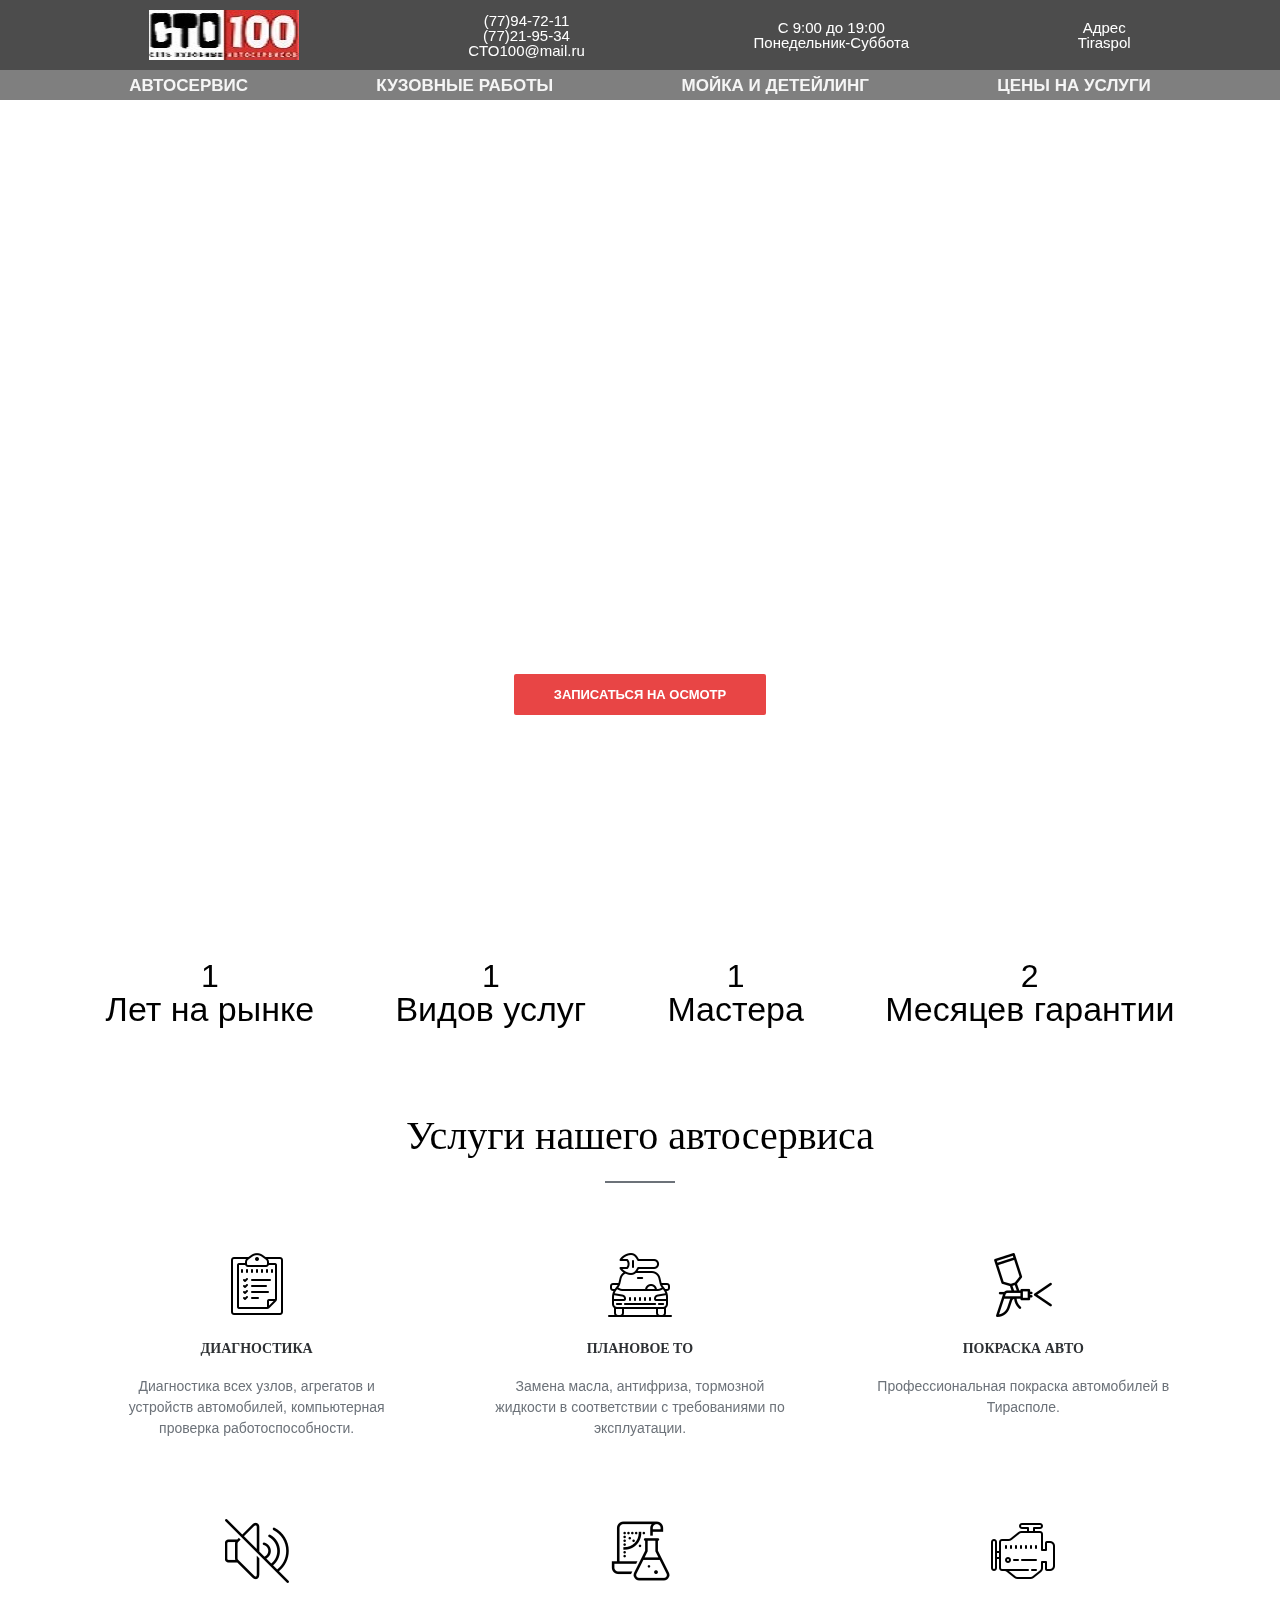
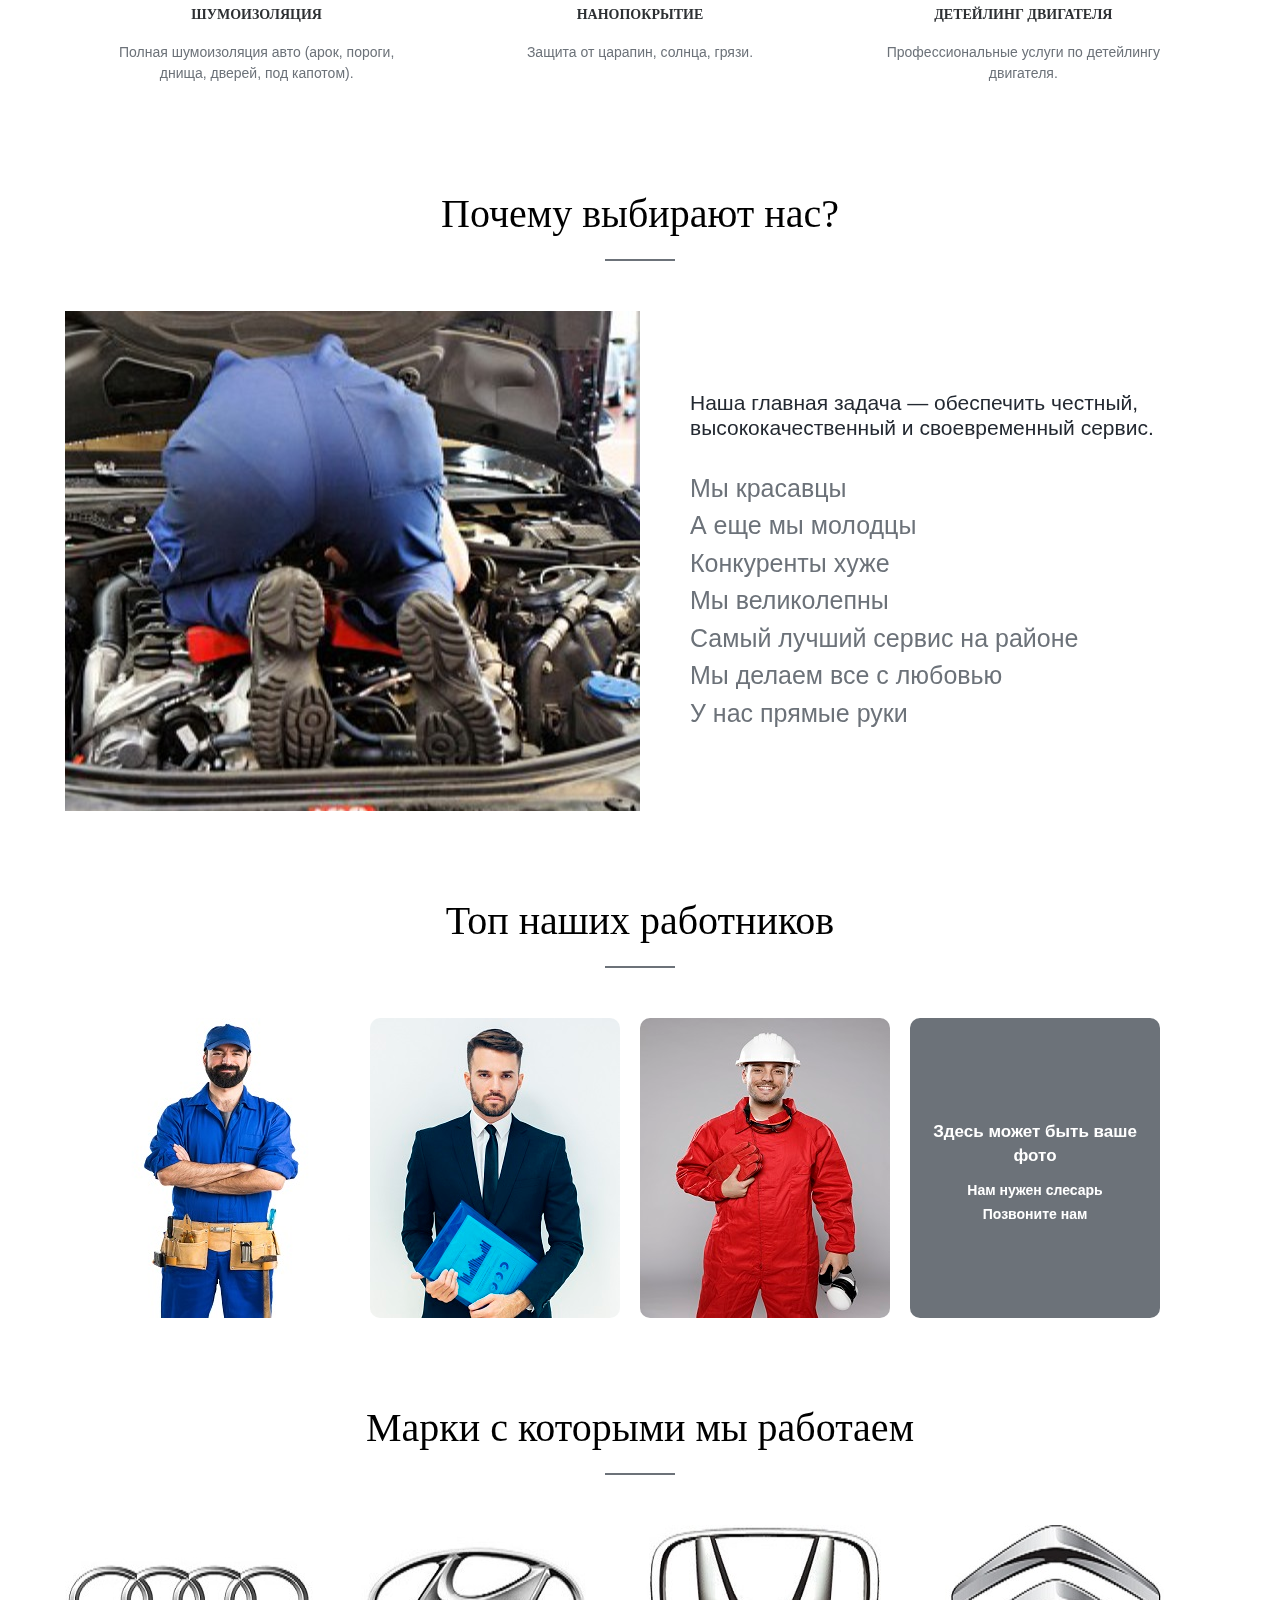
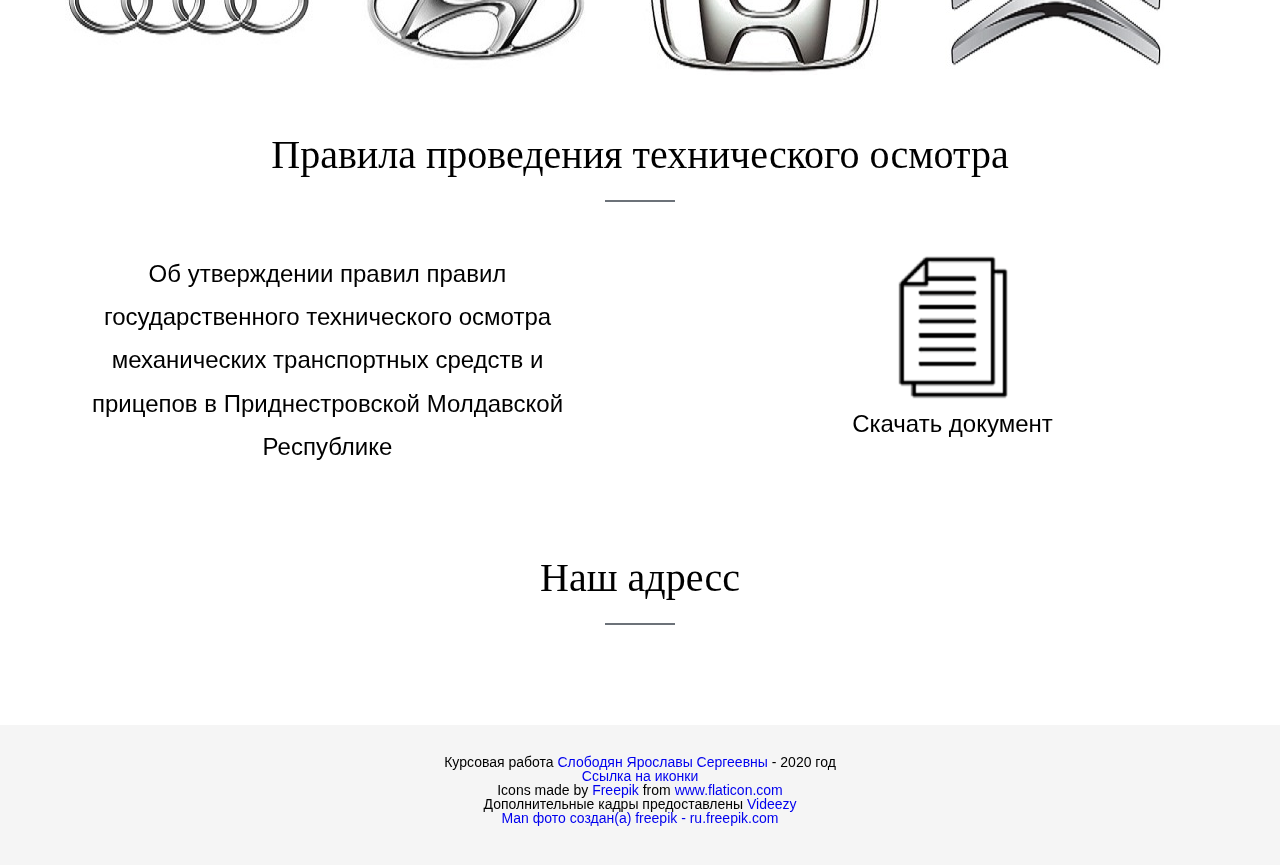
==== index.html @ c6f8d111 "мобильное меню" ====
<!DOCTYPE html>
  <html lang="ru">
  <head>
    <meta charset="UTF-8">
    <title>Станция технического обслуживания</title>
    <meta name="description" content="Станция технического обслуживания в Тирасполе по адресу --- , время работы ---"/>
    <!-- Тот текст что пользователь видет в поисковике -->
    <meta name="google" content="notranslate" />
   <meta name="Keywords" content="Станция технического обслуживания,СТО,автомастерская,100 сто,сто 100,сто тирасполь"/>
   <meta name="viewport" content="width=device-width, initial-scale=1.0">
   <!-- Это дает браузеру инструкции о том, как управлять размерами и масштабированием страницы.
      width=device-widthЧасть задает ширину страницы , чтобы следить за экраном на ширину устройства (который будет варьироваться в зависимости от устройства).
      initial-scale=1.0Часть устанавливает начальный уровень масштабирования при первой загрузке страницы в браузере. -->
      <meta name="author" content="Слободян Ярослава Сергеевна">
      <link rel="stylesheet"  href="slick/slick.css"/>
       <!-- Add the new slick-theme.css if you want the default styling -->
      <link rel="stylesheet" href="slick/slick-theme.css"/>
    
      <link rel="stylesheet" href="css/style.css">
  </head>
  <body>
    <div class="wrapper">
      <div class="content">
      <header class="header" id="header">
        <div class="container">
          <div class="header__row">
            <div class="logo">
              <img src="css/logo/logo.jpg" alt="">
            </div>
            <div class="number">
              <div class="number__item">
              <a href="tel:+373077947211">(77)94-72-11</a></div>
              <div class="number__item">
            <a href="tel:+373077947211">(77)21-95-34</a> </div>
            <div class="number__item">
              <a href="mailto:yaroslavas2001@list.ru">CTO100@mail.ru</a></div>
          </div>
            <div class="schedule"><p>С 9:00 до 19:00</p><p>Понедельник-Суббота</p></div>
            <div class="address"><p>Адрес</p> <p>Tiraspol </p></div>
            
          </div>
        </div>
      </header>
  
      <nav class="nav" id="nav">
       <div class="container">
         
      <div class="nav__item">
    <a href="car_service.html" class="nav__link">Автосервис</a>
    <a href="kuzov_work.html" class="nav__link">Кузовные работы</a>
    <a href="washing_and_deteyling.html" class="nav__link">Мойка и детейлинг</a>
    <a href="prices.html" class="nav__link">Цены на услуги</a>

     </div>
     
     <div class="menu-mobile">
<div class="nav__mobile">
  <div class="menu__block">
    <div class="menu__nav ">
      <a  class="menu__nav__link"  href="car_service.html" >Автосервис</a>
    <a  class="menu__nav__link"  href="kuzov_work.html" >Кузовные работы</a>
    <a  class="menu__nav__link"  href="washing_and_deteyling.html" >Мойка и детейлинг</a>
    <a class="menu__nav__link"   href="prices.html" >Цены на услуги</a>
    </div>

     <div class="menu-btn"> <span></span></div>
  </div>
</div>
</div>
     </div>
    
      </nav>
  
      <div class="intro" id="intro">
    <div class="container">
      <div class="intro__inner">
  <h1 class="intro__title">Мы бережем ваше время и здоровье</h1>
  <h2 class="intro__subtitle">Качественный сервис, еще много чнго хорошего, замечательные мы, недалеок от вас. Быстрый ремонт что-то еще и так далее....
  </h2>
  <a href="record.html" class="btn btn--red">Записаться на осмотр</a>
      </div>
    </div>
      </div>
  
     <div class="counter" id="counts">
       <div class="container">
         <div class="counter__row">
  
           <div class="counter__item">
             <div class="counter__number">17</div>
             <div class="counter__text">Лет на рынке</div>
           </div>
           <div class="counter__item">
             <div class="counter__number" >9</div>
             <div class="counter__text">Видов услуг</div>
           </div>
           <div class="counter__item">
            <div class="counter__number" >23</div>
            <div class="counter__text">Мастера</div>
          </div>
          <div class="counter__item">
            <div class="counter__number" >36</div>
            <div class="counter__text">Месяцев гарантии</div>
          </div>
         </div>
       </div>
     </div>

     <div class="name">
      <div class="container">
        <div class="name__row">
        <div class="name__title">Услуги нашего автосервиса</div>
        <div class="name__decoration"></div>
      </div>
      </div>
    </div>

      <div class="services">
    <div class="container">
    <div class="services__row">
      
      <div class="services__item">
        <a href="diagnostics.html">
        <img src="css/icon/1.png" alt="" class="services__icon">
        <h4 class="services__title">ДИАГНОСТИКА</h4>
        <div class="services__text">Диагностика всех узлов, агрегатов и устройств автомобилей, компьютерная проверка работоспособности.</div></a>
      </div>
      <div class="services__item"> <a href="smooth_TO.html">
        <img src="css/icon/2.png" alt="" class="services__icon">
        <h4 class="services__title">ПЛАНОВОЕ ТО</h4>
        <div class="services__text">Замена масла, антифриза, тормозной жидкости в соответствии с требованиями по эксплуатации.</div></a>
      </div>
      <div class="services__item"> <a href="car_painting.html">
        <img src="css/icon/3.png" alt="" class="services__icon">
        <h4 class="services__title">ПОКРАСКА АВТО</h4>
        <div class="services__text">Профессиональная покраска автомобилей в Тирасполе.</div></a>
      </div>
      <div class="services__item"> <a href="sound_insulation.html">
        <img src="css/icon/4.png" alt="" class="services__icon">
        <h4 class="services__title">Шумоизоляция</h4>
        <div class="services__text">Полная шумоизоляция авто (арок, пороги, днища, дверей, под капотом).</div></a>
      </div>
      <div class="services__item"> <a href="nanocoating.html">
        <img src="css/icon/5.png" alt="" class="services__icon">
        <h4 class="services__title">НАНОПОКРЫТИЕ</h4>
        <div class="services__text">Защита от царапин, солнца, грязи.</div></a>
      </div>
      <div class="services__item"> <a href="engine_deteyling.html">
        <img src="css/icon/6.png" alt="" class="services__icon">
        <h4 class="services__title">ДЕТЕЙЛИНГ ДВИГАТЕЛЯ</h4>
        <div class="services__text">Профессиональные услуги по детейлингу двигателя.</div></a>
      </div>
  </div>
    </div>
      </div>

      <div class="name">
        <div class="container">
          <div class="name__row">
          <div class="name__title">Почему выбирают нас?</div>
          <div class="name__decoration"></div>
        </div>
        </div>
      </div>

      <div class="why">
        <div class="container">
          <div class="why__row">
            <div class="why__photo">
                 <img src="css/img.jpg" alt="" class="why__img">
            </div>
            <div class="why__content">
              <!-- <div class="why__title">ПОЧЕМУ ВЫБИРАЮТ НАС?</div> -->
              <div class="why__subtitle">Наша главная задача — обеспечить честный, высококачественный и своевременный сервис.</div>
              <div class="why__text">Мы красавцы</div>
              <div class="why__text">А еще мы молодцы</div>
              <div class="why__text">Конкуренты хуже</div>
              <div class="why__text">Мы великолепны</div>
              <div class="why__text">Самый лучший сервис на районе</div>
              <div class="why__text">Мы делаем все с любовью</div>
              <div class="why__text">У нас прямые руки</div>
            </div>
          </div>
        </div>
      </div>
     
      <div class="name">
        <div class="container">
          <div class="name__row">
          <div class="name__title">Топ наших работников</div>
          <div class="name__decoration"></div>
        </div>
        </div>
      </div>

     <div class="masters">
       <div class="container">
         <div class="masters__row">
  
           <div class="masters__item">
             <div class="masters__front">
               <img src="css/team/1.jpg" alt="">
             </div>
              <div class="masters__back">
                <div class="masters__title">Автомеханик</div>
                <div class="masters__subtitle">Евгений Александрович Смирнов</div>
                <div class="masters__text">Образование:высшее (МАДИ)</div>
                <div class="masters__text">Стаж: 5 лет</div>
                <div class="masters__text">Сертификаты:Mercedes-Benz, General Motors</div>
              </div>
           </div>
           <div class="masters__item">
            <div class="masters__front">
              <img src="css/team/3.jpg" alt="">
            </div>
             <div class="masters__back">
              <div class="masters__title">Директор</div>
              <div class="masters__subtitle">Игорь Андреевич Гулин</div>
              <div class="masters__text">Образование:высшее(ПГУ)</div>
              <div class="masters__text">Стаж: 9 лет</div>
              <div class="masters__text">Сертификаты:VAG</div>
             </div>
          </div>
          <div class="masters__item">
            <div class="masters__front">
              <img src="css/team/2.jpg" alt="">
            </div>
             <div class="masters__back">
              <div class="masters__title">Автомастер</div>
              <div class="masters__subtitle">Иван Сергеевич Алыф</div>
              <div class="masters__text">Образование:высшее (МГУ)</div>
              <div class="masters__text">Стаж: 6 лет</div>
              <div class="masters__text">Сертификаты:Volvo, General Motors</div>
             </div>
          </div>
          <div class="masters__item">
            <div class="masters__front end">
            <h3>Здесь может быть ваше фото</h3>
            <p>Нам нужен слесарь</p>
            <p>Позвоните нам</p>
            </div>
             <div class="masters__back">
              <div class="masters__title">Слесарь</div>
              <div class="masters__subtitle">Фамилия Имя Отчество</div>
              <div class="masters__text">Образование</div>
              <div class="masters__text">Стаж</div>
              <div class="masters__text">Дополнительное образование</div>
             </div>
          </div>

         </div>
       </div>
     </div>
     <div class="name">
      <div class="container">
        <div class="name__row">
        <div class="name__title">Марки с которыми мы работаем</div>
        <div class="name__decoration"></div>
      </div>
      </div>
    </div>

   <div class="slider">
     <div class="container">
       <div class="slider__row ">
         <div class="slider__item"><img src="css/slider/audi.jpg" alt=""></div>
         <div class="slider__item"><img src="css/slider/hyndai.jpg" alt=""></div>
         <div class="slider__item"><img src="css/slider/honda.jpg" alt=""></div>
         <div class="slider__item"><img src="css/slider/sitroen.jpg" alt=""></div>

         <div class="slider__item"><img src="css/slider/reno.jpg" alt=""></div>
         <div class="slider__item"><img src="css/slider/seat.jpg" alt=""></div>
         <div class="slider__item"><img src="css/slider/toyota.jpg" alt=""></div>
         <div class="slider__item"><img src="css/slider/infiniti.jpg" alt=""></div>

         <div class="slider__item"><img src="css/slider/bmv.jpg" alt=""></div>
         <div class="slider__item"><img src="css/slider/skoda.jpg" alt=""></div>
         <div class="slider__item"><img src="css/slider/porshe.jpg" alt=""></div>
         <div class="slider__item"><img src="css/slider/mercedes-benz.jpg" alt=""></div>
       </div>
       <div class="slider__row__mobile">
        <div class="slider__item"><img src="css/slider/audi.jpg" alt=""></div>
        <div class="slider__item"><img src="css/slider/hyndai.jpg" alt=""></div>
        <div class="slider__item"><img src="css/slider/honda.jpg" alt=""></div>
        <div class="slider__item"><img src="css/slider/sitroen.jpg" alt=""></div>

        <div class="slider__item"><img src="css/slider/reno.jpg" alt=""></div>
        <div class="slider__item"><img src="css/slider/seat.jpg" alt=""></div>
        <div class="slider__item"><img src="css/slider/toyota.jpg" alt=""></div>
        <div class="slider__item"><img src="css/slider/infiniti.jpg" alt=""></div>

        <div class="slider__item"><img src="css/slider/bmv.jpg" alt=""></div>
        <div class="slider__item"><img src="css/slider/skoda.jpg" alt=""></div>
        <div class="slider__item"><img src="css/slider/porshe.jpg" alt=""></div>
        <div class="slider__item"><img src="css/slider/mercedes-benz.jpg" alt=""></div>
      </div>
     </div>
   </div>
   



   <div class="name">
    <div class="container">
      <div class="name__row">
      <div class="name__title">Правила проведения технического осмотра</div>
      <div class="name__decoration"></div>
    </div>
    </div>
  </div>
  <div class="rule">
    <div class="container">
      <div class="rule__row">
        <div class="rule__link">
          <div class="rule__text"> Об утверждении правил правил государственного технического осмотра
          механических транспортных средств и прицепов в Приднестровской Молдавской Республике
      </div>
        </div>
        <div class="rule__link">
      <a download href="css/Download.aspx">   <div class="rule__icon">
            <img src="css/documents.png" alt="">
          </div>
          <div class="rule__text">Скачать документ</div>
           </a> 
        </div>
      </div>
    </div>
  </div>

     <div class="name">
      <div class="container">
        <div class="name__row">
        <div class="name__title">Наш адресс</div>
        <div class="name__decoration"></div>
      </div>
      </div>
    </div>
     <div class="map">
     <script type="text/javascript" charset="utf-8" async src="https://api-maps.yandex.ru/services/constructor/1.0/js/?um=constructor%3A0ef1a0bb3f86716ac2974ecdad27bbf7ec1fe39f6fc26ff50245f9412c1914ee&amp;width=100%25&amp;height=400&amp;lang=ru_RU&amp;scroll=false"></script>
     </div>

     </div> <!-- content -->
     
      <footer class="footer">
        <div class="container">
        <div class="author">
          <div> <p>Курсовая работа <a href="https://vk.com/anata_no_sukamu"> Слободян Ярославы Сергеевны</a> - 2020 год</p></div>
          <div><a href="https://icons8.ru/icons"> <p>Ссылка на иконки</p></a></div>
          <div>Icons made by <a href="https://www.flaticon.com/authors/freepik" title="Freepik">Freepik</a> from <a href="https://www.flaticon.com/" title="Flaticon">www.flaticon.com</a></div>
          <div> Дополнительные кадры предоставлены <a href="http://www.videezy.com"> Videezy </a></div> 
          <div class=""><a href="https://ru.freepik.com/free-photos-vectors/man">Man фото создан(а) freepik - ru.freepik.com</a></div>
      </div></div>
    </footer>
  
    </div> 
    <script src="https://code.jquery.com/jquery-3.5.1.min.js"></script>
  <script src="/js/jquery.backgroundvideo.min.js"></script>
  <script>
    
       $(document).ready(function() {
      var videobackground = new $.backgroundVideo($('body'), {
        "align": "centerXY",
        "width": 1280,
        "height": 720,
        "path": "video/",
        "filename": "video",
        "types": ["mp4","ogg","webm"],
        "preload": true,
        "autoplay": true,
        "loop": true
      });
    });
  </script>
 
<script src="slick/slick.min.js"></script>
   <script src="/js/script.js"></script><!-- -->
    
  </body>
  </html>
---- css/style.css ----
/*Обнуление*/
*{padding:0;margin:0;border:0;}
*,*:before,*:after{-moz-box-sizing:border-box;-webkit-box-sizing:border-box;box-sizing:border-box;}
:focus,:active{outline:none;}
a:focus,a:active{outline:none;}
nav,footer,header,aside{display:block;}
html,body{height:100%;width:100%;font-size:100%;line-height:1;font-size:14px;-ms-text-size-adjust:100%;-moz-text-size-adjust:100%;-webkit-text-size-adjust:100%;}
input,button,textarea{font-family:inherit;}
input::-ms-clear{display:none;}
button{cursor:pointer;}
button::-moz-focus-inner{padding:0;border:0;}
a,a:visited{text-decoration:none;}
a:hover{text-decoration:none;}
ul li{list-style:none;}
img{vertical-align:top;}
h1,h2,h3,h4,h5,h6{font-size:inherit;font-weight:inherit;}
/*--------------------*/

body{
  font-family:  'Arial' , sans-serif;
  font-size: 14px;
  /* font-family: sans-serif; - шрифт без засечек*/
}
.wrapper{
min-height: 100%;
overflow: hidden;
display: flex;
flex-direction: column;
}
.container{
  max-width: 1180px;
  margin: 0 auto;
  padding: 0 15px;
}
.content{
  flex: 1 1 auto;
}
/* =================================  Информация  о  автомастерской =========== */
.header{
  background-color: rgba(0, 0, 0, 0.7);
  color: #fff;
  font-size: 15px;
  font-weight: 500;
  font-family: 'Arial' , sans-serif ;
  
}
.header__row{
  display: flex;
  align-items:center;
  justify-content:space-around;
  
  padding: 10px 0;

}
.logo,
.number,
.schedule,
.address{
text-align: center;
}

.number{
  display: flex;
  flex-direction: column;
}
.number__item a{
  color: rgb(255, 255, 255);
}
.nav{
  background-color: rgba(0, 0, 0, .5);
}
.nav__item{
  display: flex;
  justify-content: space-around;
  align-items: center;
  height: 30px;
  width: 100%;
}
.nav__link{
color: #f5f5f5;
text-transform: uppercase;
font-size: 17px;
font-weight: 800;
}
.nav.fixed{
  height: auto;
  position: fixed;
  background-color: rgba(0, 0, 0, .7);
  margin: -70px 0;
  padding: 10px 0;
  width: 100%;
  z-index: 2;
}
.nav.fixed .nav__item{
  display: flex;
}
/* =============== интро с видео на фоне */
.intro{
  display: flex;
  flex-direction: column;
  justify-content: center;
  height: 810px;
  padding-top: 80px;
  
}
.intro__inner{
  max-width: 970px;
  width: 100%;
  margin: 0 auto;
  text-align: center;
}
.intro__title{
  font-family:'Times New Roman',  sans-serif;
 line-height: 1.1;
  font-size: 65px;
  color: #fff;
  font-weight: 900;
  margin: 0 0 30px;
  text-transform: uppercase;
}
.intro__subtitle{
  margin-bottom: 60px;
  font-size: 22px;
  color: #fff;
  line-height: 1.5;
  font-weight: 400;
  font-family: 'Arial' , sans-serif ;
}
.btn{
  display: inline-block;
  vertical-align: top;
  font-size: 13px;
  color: #fff;
  font-weight: 600;
  text-transform: uppercase;
  text-decoration: none;
  padding: 14px 40px;
  border-radius: 2px;
  font-family: 'Arial' , sans-serif ;
  border: 0;
  cursor: pointer;
  transition: background .1s;
  text-align: center;
}
.btn--red{
  background-color: #e84545;
}
.btn--red:hover{
  background-color:#dd3434;
}
.services{
  background-color: #fff;
}
.services__row{
  display: flex;
  flex-wrap: wrap;
  padding: 30px 0;
}
.services__item{
  width: 33.333333%;
  text-align:center;
  padding: 0 40px;
  margin: 40px 0;
}
.services__icon{
  margin-bottom: 25px;
}
.services__title{
  font-family: 'Times New Roman', sans-serif;
  margin-bottom: 20px;
  font-size: 14px;
  color: #2d3033;
  font-weight: 700;
  text-transform: uppercase;
}
.services__text{
  font-size: 14px;
  color: #6c7279;
  line-height: 1.5;
  font-family: 'Arial', sans-serif;
}

.why{
  background-color: #fff;
  padding: 50px 0;
}
.why__row{
  display: flex;
  height: 500px;
 
}
.why__photo{
  width: 50%;
  height: 500px;
  position: relative;
  overflow: hidden;
}
.why__img{
  position: absolute;
  top: 50%;
  right: 0;
  z-index: 1;
  transform: translateY(-50%);
}
.why__content{
  display: flex;
  flex-direction: column;
  justify-content: center;
  width: 50%;
  padding-left: 50px;
}
.why__title{
  font-size: 39px;
  font-weight: 700;
  font-family: 'Times New Roman',  sans-serif;
  padding: 0 0 40px 0;
  text-transform: uppercase;
}
.why__subtitle{
  font-family: 'Arial',  sans-serif;
  color: #232931;
  font-size: 21px;
  padding: 0 0 30px 0;
  font-weight: 500;
  line-height: 1.2;
}
.why__text{
font-family: 'Arial',  sans-serif;
font-size: 25px;
  color: #6c7279;
  line-height: 1.5;
}
.counter{
width: 100%;
background-color: #fff;
padding: 50px 0 ;
}
.counter__row{
display: flex;
justify-content: space-around;
text-align: center;
}
.counter__number{
font-size: 32px;
}
.counter__text{
  font-size: 34px;
}


.masters{
  width: 100%;
background-color: #fff;
padding: 50px 0 0 0;
}
.masters__row{
  display: flex;
  flex-wrap: wrap;
  justify-content: center;
}
.masters__item{
  width: 250px;
  height: 300px;
 /* border: 1px solid #2d3033; */
margin: 0 20px 50px 0;
position: relative;
perspective:1000px ;
}

.masters__front{
 background-color: #fff;
 
}
.masters__back{
  background-color: rgba(0, 0, 0, .1);
  transform: rotateY(180deg);
  display: flex;
  flex-direction: column;
  text-align: center;
  font-family: 'Arial', sans-serif;
}
.masters__title{
font-size: 25px;
font-weight: 700;
padding: 30px 0;
}
.masters__subtitle{
  font-size: 16px;
  font-weight: 700;
  margin: 10px;
}
.masters__text{
  font-size: 15px;
  margin: 10px 0;
  color: #6c7279;
}
.masters__front,
.masters__back{
  position: absolute;
  width: 100%;
  height: 100%;
  left: 0;top: 0;
  display: flex;
  justify-content: center;
  align-items: center;
  transition: 1s;
  backface-visibility: hidden;
  border-radius:10px;
  overflow: hidden;
}
.masters__item:hover .masters__front{transform: rotateY(180deg);}
.masters__item:hover .masters__back{transform: rotateY(360deg);}
.end{
  background-color:#6c7279;
  color: #fff;
  display: flex;
  flex-direction: column;
}
.end h3{
  font-size: 17px;
  font-weight: 800;
  line-height: 1.4;
  text-align: center;
  padding: 10px 0;
}
.end p{
padding: 5px 0;
font-size: 14px;
font-weight: 600;
}

.map{
  padding: 50px 0;
  background-color: #fff;
}
.where{
  background-color: #f5f5f5;
}
.where__row{
  display: flex;
  justify-content: space-between;
  height: 60px;
  align-items: center;
}
.where__title{
  font-size: 30px;
  font-weight: 500;
  font-family: Arial, sans-serif;
}
.where__a,
.where__a a{
  font-size: 22px;
  font-weight: 500;
  color: #000;
  font-family: Arial, sans-serif;
}
.name{
  background-color: #fff;
}
.name__row{
  display: flex;
  flex-direction: column;
  align-items: center;
}
.name__title{
  font-size: 40px;
  padding: 40px 0 25px 0;
  font-weight: 500;
  font-family: 'Times New Roman', sans-serif;
}
.name__decoration{
  width: 70px;
  height: 2px;
  background-color:#6c7279;
}

.card__row {
  display: flex;
  justify-content: space-around;
  flex-wrap: wrap;
}
.card__column {
  padding: 50px 0;

}
.card__item{
  width: 350px;
   display: flex;
  flex-direction: column;
  text-align: center;
  align-items: center;
 
}
.card__photo{
  width: 350px;
  height: 250px;
  overflow: hidden;
  margin: 0 0 40px 0;
}

.card__title{
  text-transform: uppercase;
  font-size: 20px;
  font-weight: 500;
  margin: 0 0 20px 0;
}
.card__subtitle{
  max-width: 300px;
  line-height: 1.7;
  height: 100px;
}
.block{
  padding: 50px 0px 0px 0px;
}
.block__row{
  display: flex;
  flex-wrap: wrap;
}
.block__text{
  font-family: Arial,  sans-serif;
  font-size: 17px;
  line-height: 1.3;
  padding: 0 30px  ;
  color: rgb(55, 62, 70);
}
.block__title{
  font-size: 20px;
  padding: 0px 30px 30px 30px;
  color: #000;
  
}
.block__photo{
  width: 50%;
  height: 400px;
  position: relative;
  overflow: hidden;
}
.block__img{
  position: absolute;
  top: 50%;
  right: 0;
  z-index: 1;
  transform: translateY(-50%);
}
.block__content{
  width: 50%;
  height: 500px;
}
.table{
  background-color: #fff;
  margin: 50px 0;
  
}
table{
  border-collapse: collapse; 
  font-family: Arial, sans-serif;
  flex: 1 1 auto;
}
td {
  padding: 10px 10px;
  border: 1px solid #000;
}
.table__item{
  text-align: center;
  font-weight: 550;
}
.table__td{
  font-weight: 550;
}
.menu{
display: flex;
flex-direction: column;

}
.table__link{

}
.table__row{
display: flex;

}
.btn--menu{
  margin: 0px 50px 5px 0;
  background-color: #6c7279;
  width: 250px;
}
.btn--menu:hover{
  background-color: crimson;
}
.kontakty__row{
  display: flex;
 
}
.kontakty{
  min-height: 500px;
  padding: 50px 0; 
}
.kontakty__item{
  width: 50%;
  margin: 10px;
}
fieldset{
display: flex;
flex-direction: column;
border: 1px solid #f2f2f2;
border-radius: 5px;
}
legend{
  font-weight:500;
  font-family: serif;
  font-size: 35px;
  margin:0 10px         ;
}
.message{
width: 500px;
height: 100px;
}
input{
  border: 2px solid #f2f2f2;
  border-radius: 5px;
  margin: 20px 10px;
  padding: 15px 10px;
}



.slider{
  background-color: #fff;
  padding: 50px 0 20px 0;
}
.slider__row__mobile{
  display: none;
}
.rule{
  padding: 50px 0;
  background-color: #fff;
}
.rule__row{
  display: grid;
  grid-template-columns: 1fr 1fr;
  grid-gap: 100px;
  text-align: center;
}
.rule__text{
  font-size: 24px;
  line-height: 1.8;
  color: #000;
}


/* ==================================  footer ================================= */
.footer{
  background-color: #f5f5f5;
  
} 
.author{
height: 140px;
  width: 100%; 
  display: flex;
  flex-direction: column;
 text-align: center;
padding: 30px 0 ;
}
.nav__mobile{
  width: 100%;
  height: 50px;
  background-color: rgba(0, 0, 0, .1);
  display: flex;
  justify-content: flex-end;
}
 .menu-btn{
   display: block;

   height: 40px;
   width: 40px;
   background-color: #fff;
  border-radius: 50%;
  position: relative;
 }
 .menu-btn span,
 .menu-btn span::before,
 .menu-btn span::after{
   position: absolute;
   top: 50%;
   margin-top: -1px;
   left: 50%;
   margin-left: -10px;
   width: 20px;
   height: 2px;
   background-color: #000;
 }
.menu-btn span::before,
.menu-btn span::after{
content: '';
display: block;
transition: 0.5s;
}
.menu-btn span::before{
  transform:translateY(-5px);
}
.menu-btn span::after{
  transform:translateY(5px);
}
.menu-btn_active span::before{
  transform: rotate(35deg);
  transform-origin: left bottom;
  width: 10px;
  }
  .menu-btn_active span::after{
    transform: rotate(-35deg);
    transform-origin: left top;
    width: 10px;
 }
/*  меню крестиком
.menu-btn_active span::before{
transform: rotate(45deg);
}
.menu-btn_active span::after{
  transform: rotate(-45deg);
  }*/
  .menu__block{
    display: flex;
    justify-content: center;
    align-items: center;
  }
  .menu__nav__link{
    display: inline-block;
    text-decoration: none;
    color: #fff;
    margin-right: 20px;
  }
.menu__nav{
  transition: 0.5s;
  transform-origin: right center;
  transform: scaleX(0) translateX(20%);
  opacity: 0;
}
.menu__nav_active{
  transform: scaleX(1) translateX(0%);
  opacity: 1;
}
.menu-mobile{
  display: none;
}


  /*
  --======media====----—
  */
  @media(max-width:1110px){
.masters__item{
margin: 10px 55px ;
}
.rule__text{
  font-size: 22px;
  line-height: 1.7;
}
.slider__item img{
  width: 220px;
}

}
  @media(max-width:930px){
    .slider__item img{
      width: 190px;
    }
    .counter__text{
      font-size: 25px;
    }
    .name__title{
      font-size: 35px;
    }
    .rule__text{
      font-size: 20px;
      line-height: 1.7;
    }
  }
 @media(max-width:767px){
 .masters__item{
      margin: 10px;
      }
      .slider__item img{
        width: 140px;
      }
   
   .nav.fixed .nav__item,
   .nav__item{
    display: none;
   }
   .menu-mobile{
     display: flex;
   }
}
@media(max-width:575px){
  .masters__item{
    margin: 10px 20px;
    }
    .slider__item img{
      width: 120px;
      height: 100px;
    }
    .slider__row__mobile{
      display: block;
    }
    .slider__row{
      display: none;
    }
}
@media(max-width:410px){
  .slider__item img{
    width: 80px;
    height: 40px;

  }
}
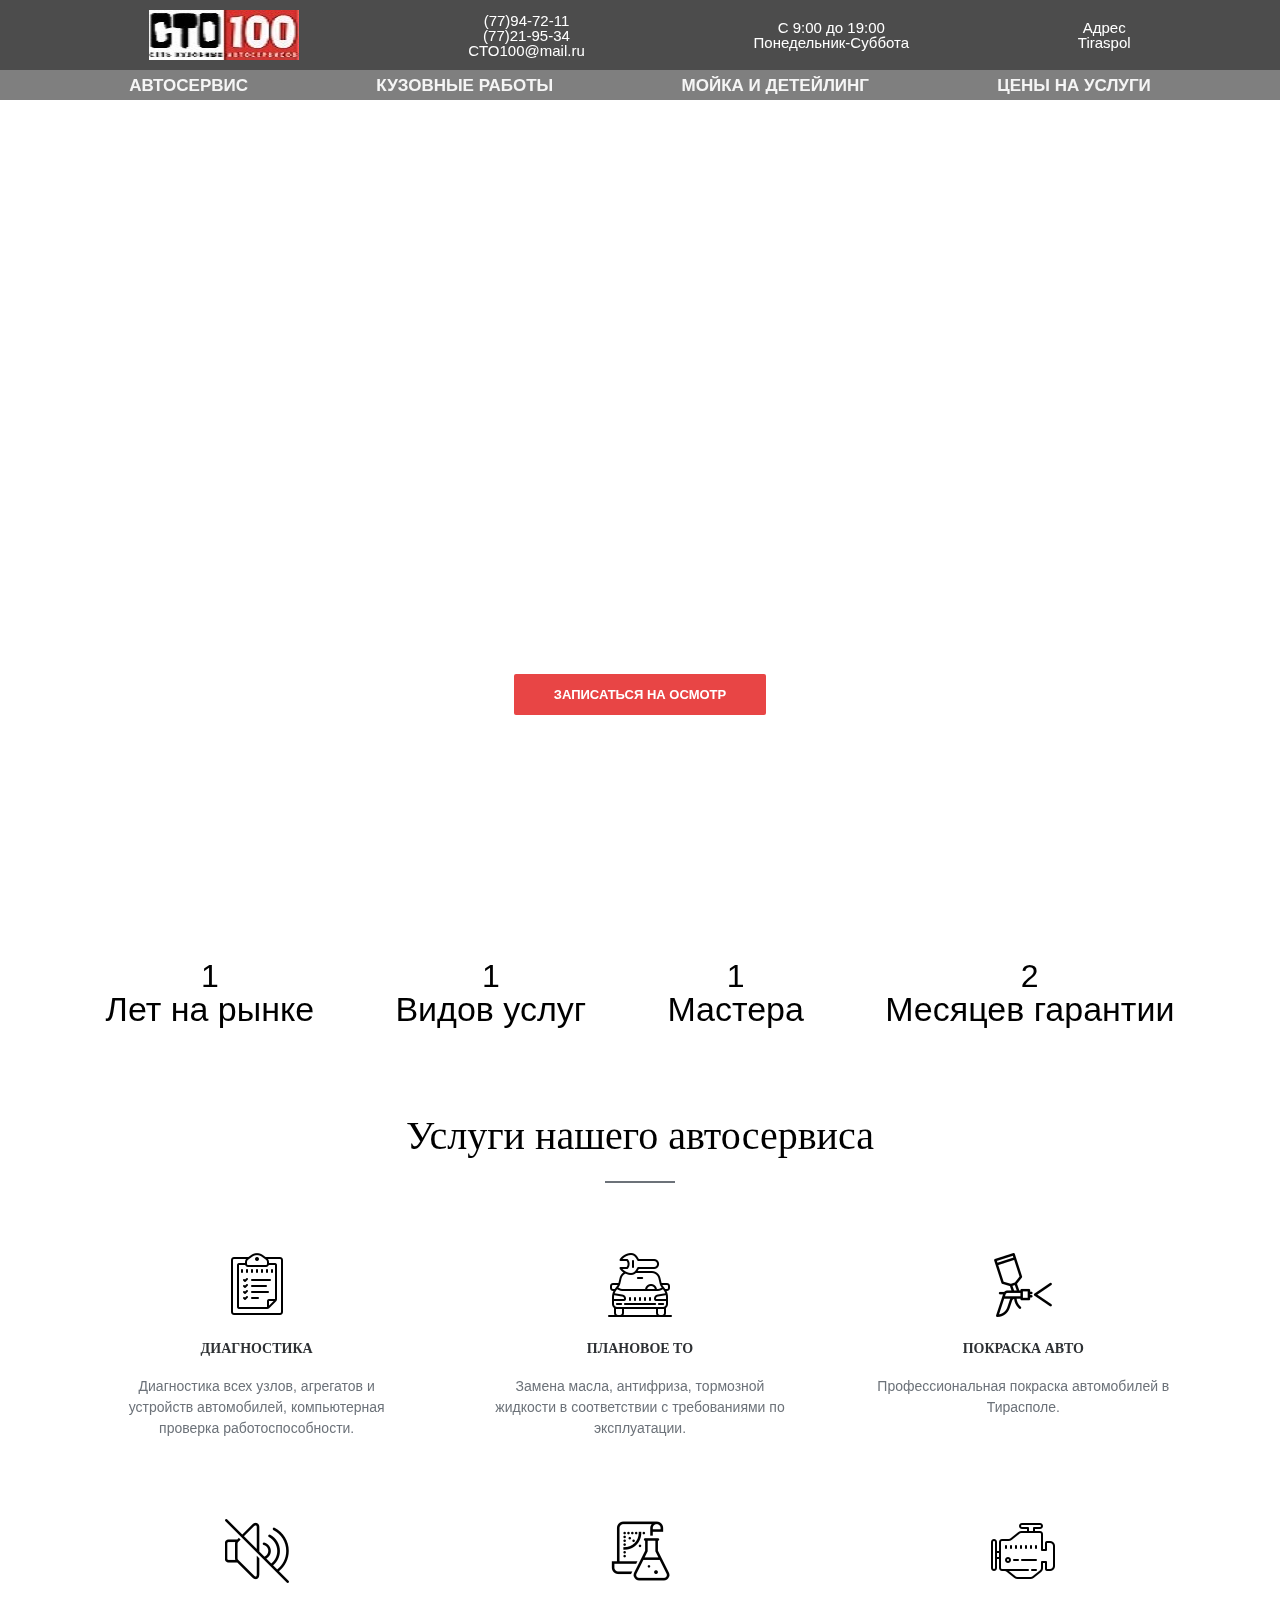
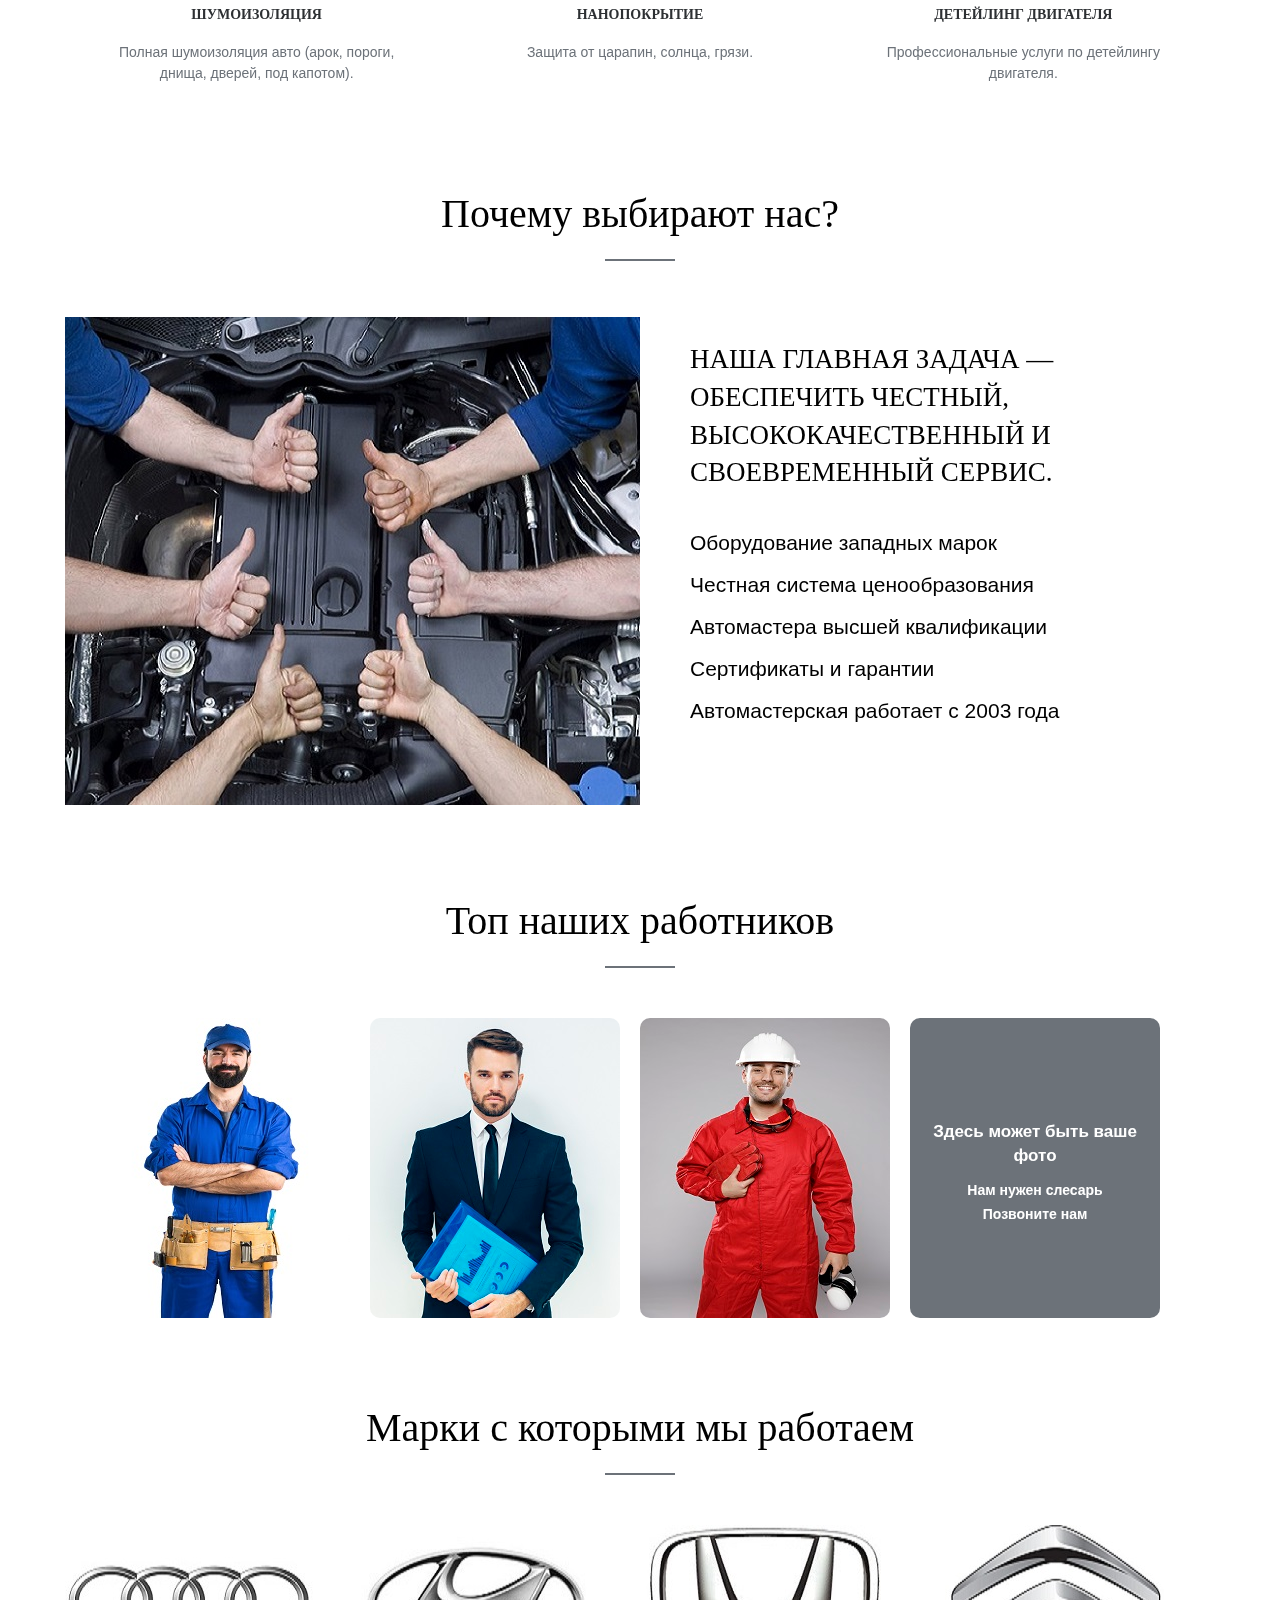
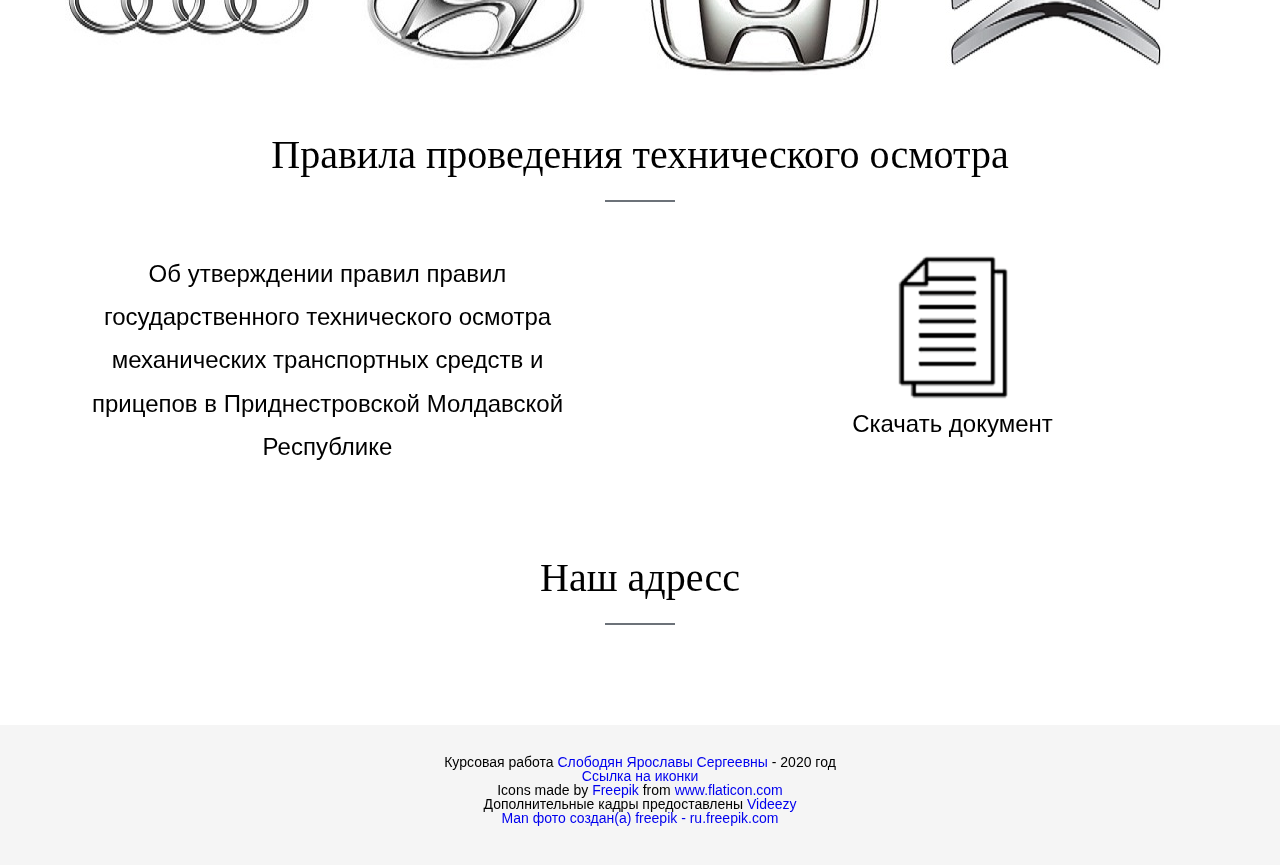
==== commit 041322f6: "favicon" ====
--- a/index.html
+++ b/index.html
@@ -16,7 +16,17 @@
       <link rel="stylesheet"  href="slick/slick.css"/>
        <!-- Add the new slick-theme.css if you want the default styling -->
       <link rel="stylesheet" href="slick/slick-theme.css"/>
-    
+    <!-- Favicon -->
+      <link rel="apple-touch-icon" sizes="180x180" href="css/favicon/apple-touch-icon.png">
+<link rel="icon" type="image/png" sizes="32x32" href="css/favicon/favicon-32x32.png">
+<link rel="icon" type="image/png" sizes="16x16" href="css/favicon/favicon-16x16.png">
+<link rel="manifest" href="css/favicon/site.webmanifest">
+<link rel="mask-icon" href="css/favicon/safari-pinned-tab.svg" color="#5bbad5">
+<meta name="msapplication-TileColor" content="#da532c">
+<meta name="theme-color" content="#ffffff">
+
+
+      
       <link rel="stylesheet" href="css/style.css">
   </head>
   <body>
@@ -76,7 +86,7 @@
     <div class="container">
       <div class="intro__inner">
   <h1 class="intro__title">Мы бережем ваше время и здоровье</h1>
-  <h2 class="intro__subtitle">Качественный сервис, еще много чнго хорошего, замечательные мы, недалеок от вас. Быстрый ремонт что-то еще и так далее....
+  <h2 class="intro__subtitle">Мы знаем, что честность и прозрачность, а также надежное и дружелюбное обслуживание клиентов - вот что действительно нравиться нашим клиентам.
   </h2>
   <a href="record.html" class="btn btn--red">Записаться на осмотр</a>
       </div>
@@ -168,18 +178,17 @@
         <div class="container">
           <div class="why__row">
             <div class="why__photo">
-                 <img src="css/img.jpg" alt="" class="why__img">
+                 <img src="css/foto/why.jpg" alt="" class="why__img">
             </div>
             <div class="why__content">
-              <!-- <div class="why__title">ПОЧЕМУ ВЫБИРАЮТ НАС?</div> -->
-              <div class="why__subtitle">Наша главная задача — обеспечить честный, высококачественный и своевременный сервис.</div>
-              <div class="why__text">Мы красавцы</div>
-              <div class="why__text">А еще мы молодцы</div>
-              <div class="why__text">Конкуренты хуже</div>
-              <div class="why__text">Мы великолепны</div>
-              <div class="why__text">Самый лучший сервис на районе</div>
-              <div class="why__text">Мы делаем все с любовью</div>
-              <div class="why__text">У нас прямые руки</div>
+              
+              <div class="why__title">Наша главная задача — обеспечить честный, высококачественный и своевременный сервис.</div>
+              <div class="why__text">Оборудование западных марок</div>
+              <div class="why__text">Честная система ценообразования</div>
+              <div class="why__text">Автомастера высшей квалификации</div>
+              <div class="why__text">Сертификаты и гарантии</div>
+              <div class="why__text">Автомастерская работает с 2003 года</div>
+              
             </div>
           </div>
         </div>
--- a/css/style.css
+++ b/css/style.css
@@ -205,30 +205,24 @@
 .why__content{
   display: flex;
   flex-direction: column;
-  justify-content: center;
+ 
   width: 50%;
   padding-left: 50px;
+  padding-top: 30px;
 }
 .why__title{
-  font-size: 39px;
-  font-weight: 700;
+  font-size: 27px;
+  font-weight: 500;
   font-family: 'Times New Roman',  sans-serif;
-  padding: 0 0 40px 0;
+  padding: 0 0 30px 0;
   text-transform: uppercase;
-}
-.why__subtitle{
-  font-family: 'Arial',  sans-serif;
-  color: #232931;
-  font-size: 21px;
-  padding: 0 0 30px 0;
-  font-weight: 500;
-  line-height: 1.2;
+   line-height: 1.4;
 }
 .why__text{
 font-family: 'Arial',  sans-serif;
-font-size: 25px;
-  color: #6c7279;
-  line-height: 1.5;
+font-size: 21px;
+  color: #000;
+  line-height: 2;
 }
 .counter{
 width: 100%;
@@ -682,14 +676,14 @@
       .slider__item img{
         width: 140px;
       }
-   
+   .menu-mobile{
+     display: flex;
+   }
    .nav.fixed .nav__item,
    .nav__item{
     display: none;
    }
-   .menu-mobile{
-     display: flex;
-   }
+   
 }
 @media(max-width:575px){
   .masters__item{
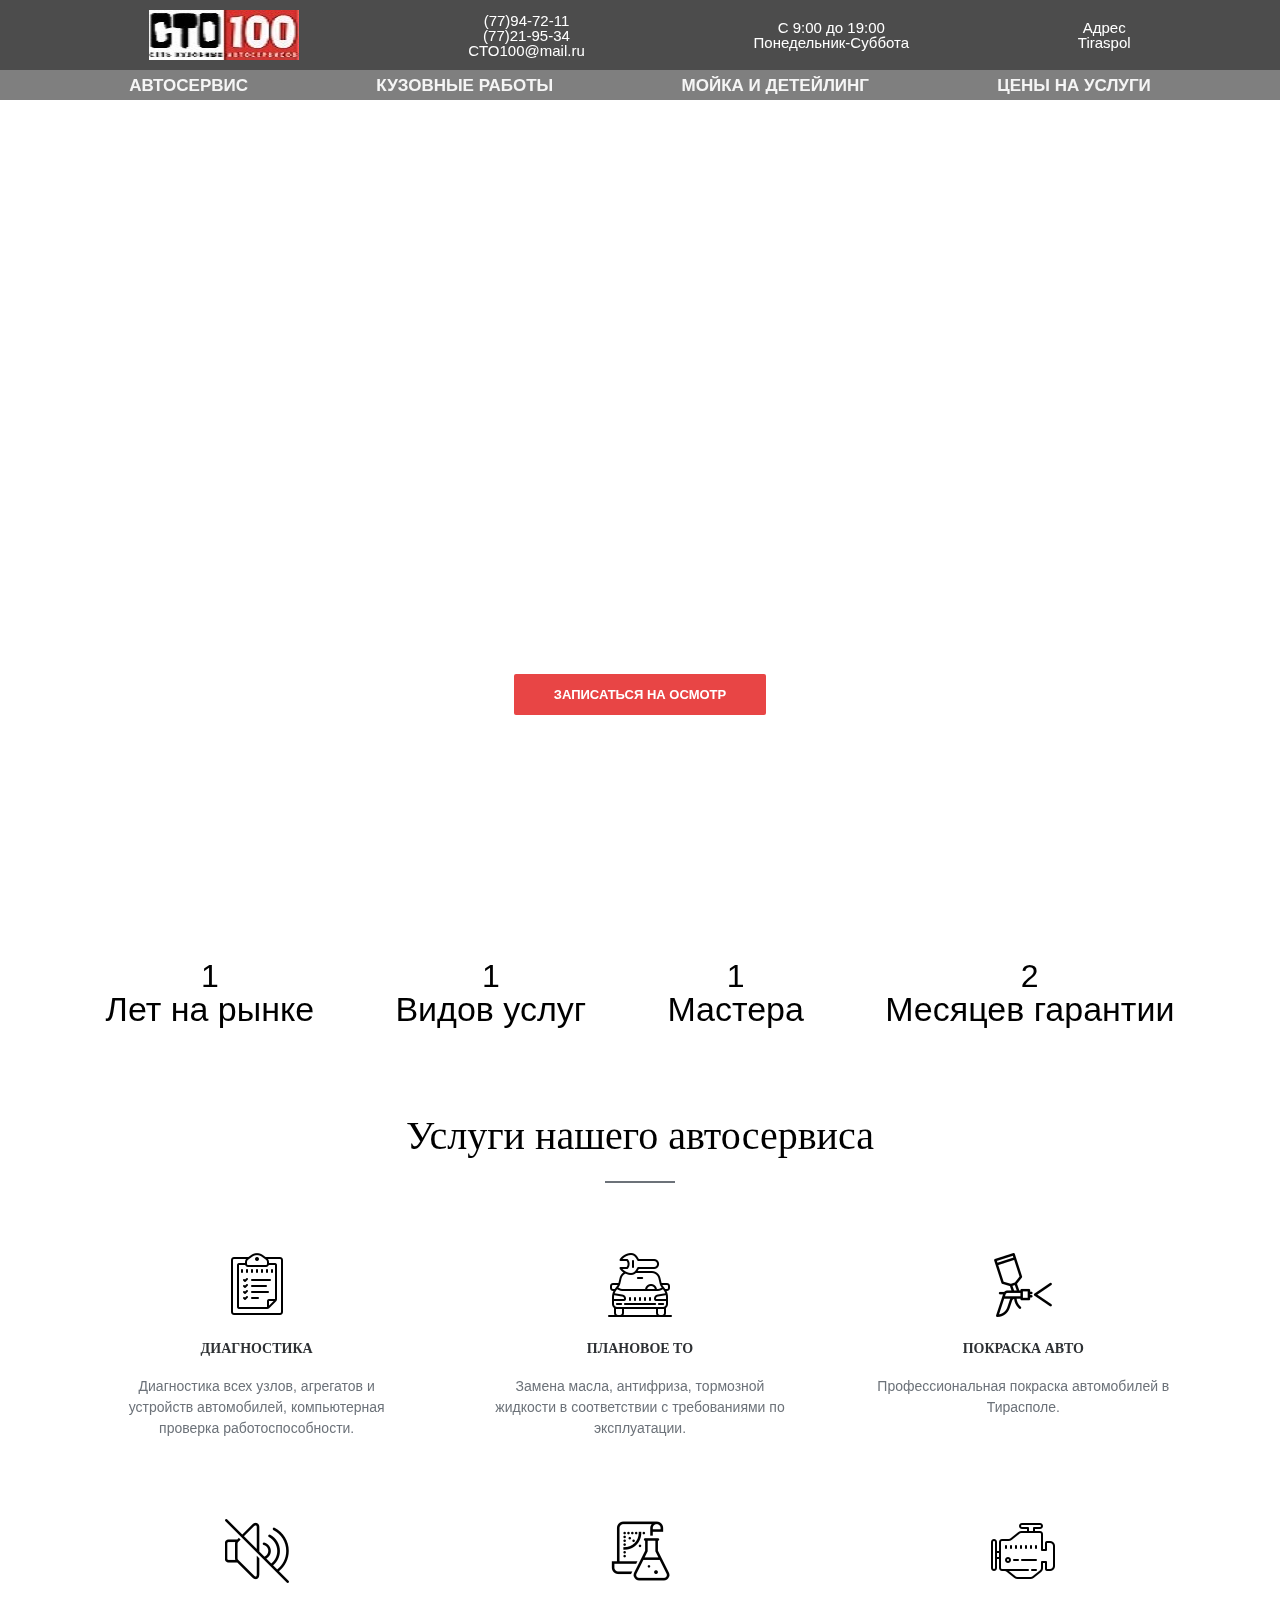
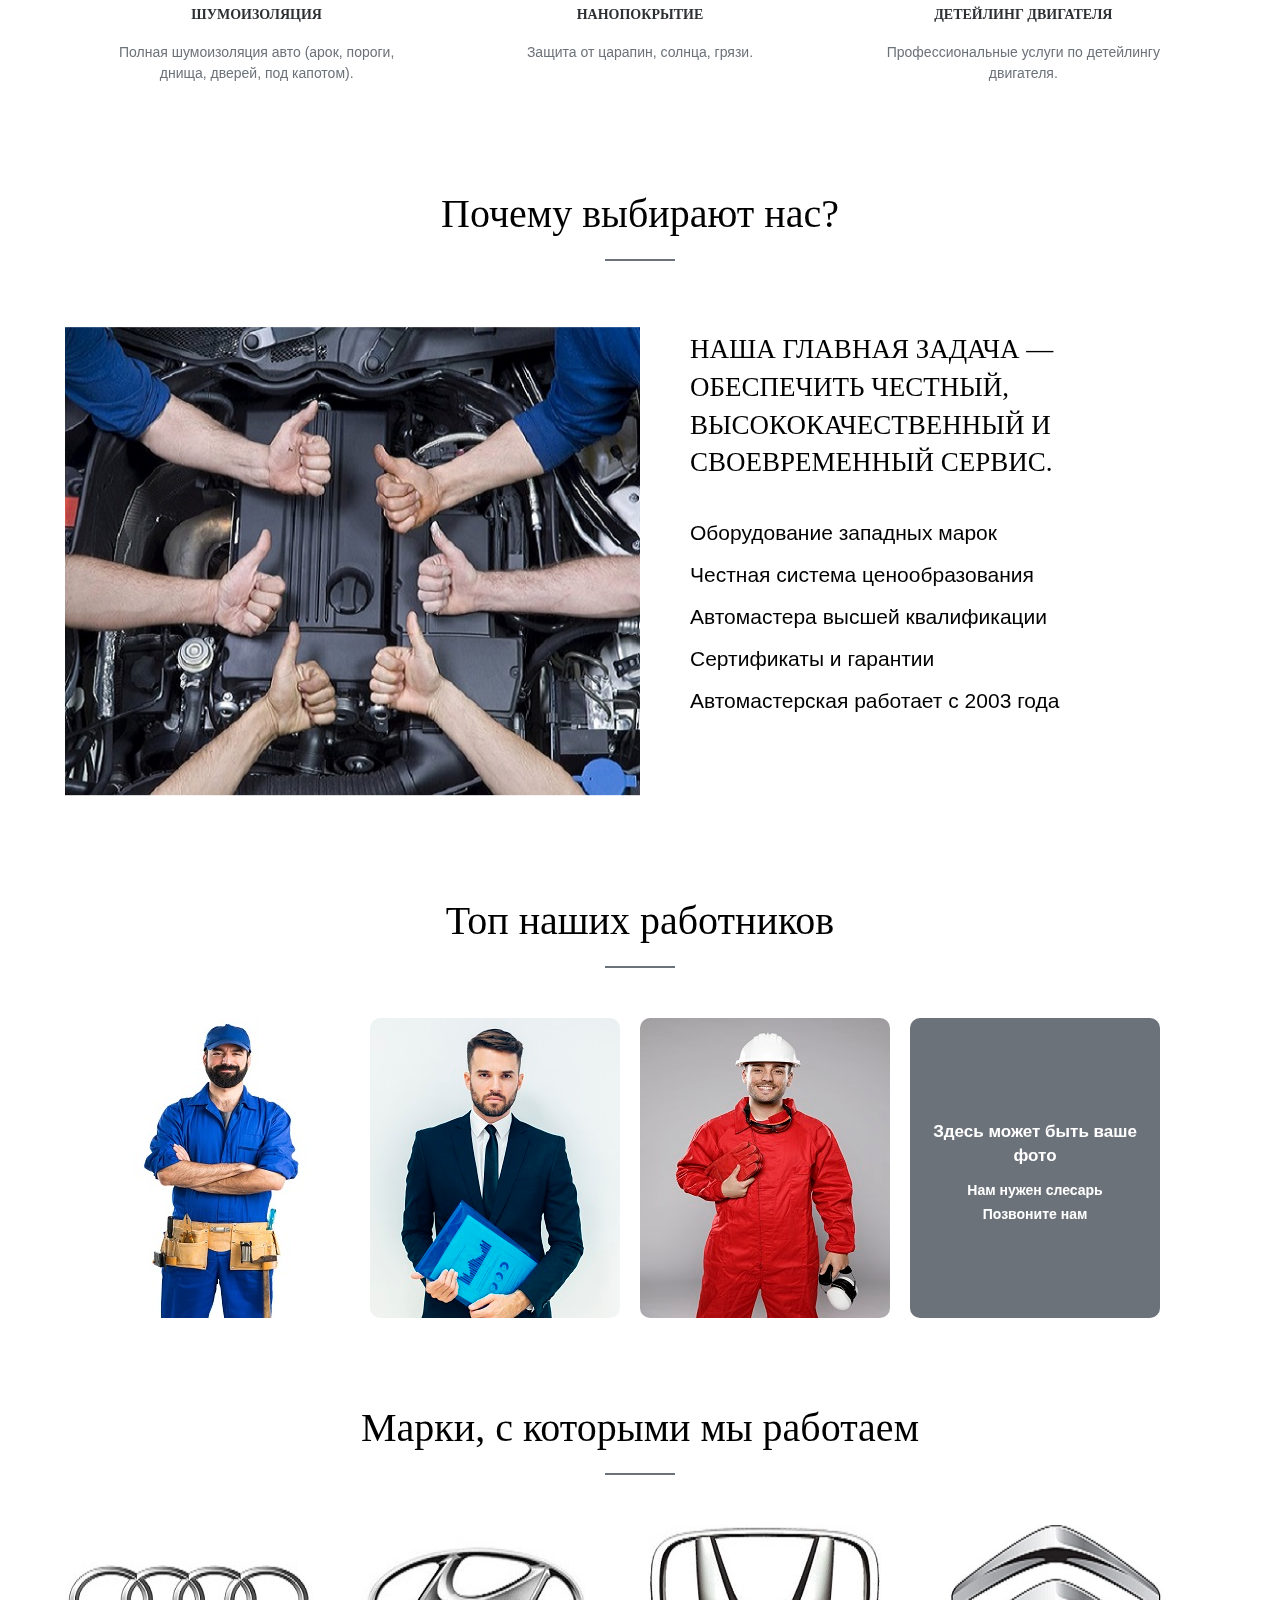
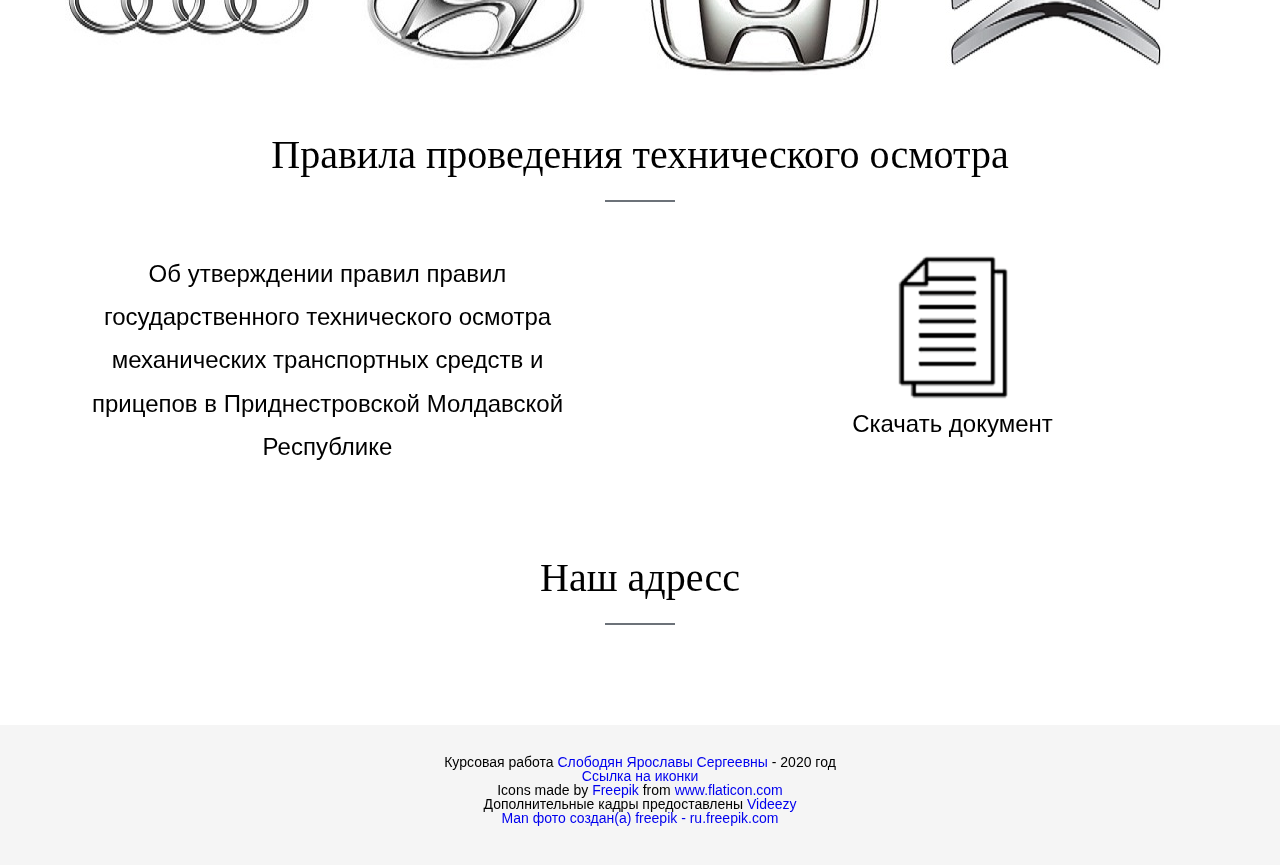
==== commit 9a769d31: "порядок в css" ====
--- a/index.html
+++ b/index.html
@@ -264,7 +264,7 @@
      <div class="name">
       <div class="container">
         <div class="name__row">
-        <div class="name__title">Марки с которыми мы работаем</div>
+        <div class="name__title">Марки, с которыми мы работаем</div>
         <div class="name__decoration"></div>
       </div>
       </div>
@@ -383,7 +383,7 @@
   </script>
  
 <script src="slick/slick.min.js"></script>
-   <script src="/js/script.js"></script><!-- -->
+   <script src="js/script.js"></script><!-- -->
     
   </body>
   </html>--- a/css/style.css
+++ b/css/style.css
@@ -48,9 +48,7 @@
   display: flex;
   align-items:center;
   justify-content:space-around;
-  
   padding: 10px 0;
-
 }
 .logo,
 .number,
@@ -58,7 +56,6 @@
 .address{
 text-align: center;
 }
-
 .number{
   display: flex;
   flex-direction: column;
@@ -66,6 +63,7 @@
 .number__item a{
   color: rgb(255, 255, 255);
 }
+/* ====================Навигация======================== */
 .nav{
   background-color: rgba(0, 0, 0, .5);
 }
@@ -94,14 +92,13 @@
 .nav.fixed .nav__item{
   display: flex;
 }
-/* =============== интро с видео на фоне */
+/* =============== интро с видео на фоне================ */
 .intro{
   display: flex;
   flex-direction: column;
   justify-content: center;
   height: 810px;
   padding-top: 80px;
-  
 }
 .intro__inner{
   max-width: 970px;
@@ -148,6 +145,7 @@
 .btn--red:hover{
   background-color:#dd3434;
 }
+/* ++++++++++++++++++++++++++++++++++ Услуги++++++++++++++++++++++++++++ */
 .services{
   background-color: #fff;
 }
@@ -179,7 +177,7 @@
   line-height: 1.5;
   font-family: 'Arial', sans-serif;
 }
-
+/* ++++++++++++++++++++++++++++++ Почему мы?+++++++++++++++++++++++++++++ */
 .why{
   background-color: #fff;
   padding: 50px 0;
@@ -187,7 +185,6 @@
 .why__row{
   display: flex;
   height: 500px;
- 
 }
 .why__photo{
   width: 50%;
@@ -201,20 +198,20 @@
   right: 0;
   z-index: 1;
   transform: translateY(-50%);
+  width: 100%;
 }
 .why__content{
   display: flex;
   flex-direction: column;
- 
   width: 50%;
   padding-left: 50px;
-  padding-top: 30px;
+  padding-top: 20px;
 }
 .why__title{
   font-size: 27px;
   font-weight: 500;
   font-family: 'Times New Roman',  sans-serif;
-  padding: 0 0 30px 0;
+  padding: 0px 0px 30px 0px;
   text-transform: uppercase;
    line-height: 1.4;
 }
@@ -224,6 +221,7 @@
   color: #000;
   line-height: 2;
 }
+/* =============================Счетчик цифр========================= */
 .counter{
 width: 100%;
 background-color: #fff;
@@ -241,7 +239,7 @@
   font-size: 34px;
 }
 
-
+/* ===================================== Наши мастера ========================*/
 .masters{
   width: 100%;
 background-color: #fff;
@@ -260,10 +258,8 @@
 position: relative;
 perspective:1000px ;
 }
-
 .masters__front{
  background-color: #fff;
- 
 }
 .masters__back{
   background-color: rgba(0, 0, 0, .1);
@@ -322,11 +318,12 @@
 font-size: 14px;
 font-weight: 600;
 }
-
+/* ============================== Яндекс карты========================== */
 .map{
   padding: 50px 0;
   background-color: #fff;
 }
+/* ============================== Структура страниц====================== */
 .where{
   background-color: #f5f5f5;
 }
@@ -348,6 +345,7 @@
   color: #000;
   font-family: Arial, sans-serif;
 }
+/* ==================== Название блоков================ */
 .name{
   background-color: #fff;
 }
@@ -367,7 +365,7 @@
   height: 2px;
   background-color:#6c7279;
 }
-
+/*  ====================== Карточки с услугами=================== */
 .card__row {
   display: flex;
   justify-content: space-around;
@@ -375,7 +373,6 @@
 }
 .card__column {
   padding: 50px 0;
-
 }
 .card__item{
   width: 350px;
@@ -383,7 +380,6 @@
   flex-direction: column;
   text-align: center;
   align-items: center;
- 
 }
 .card__photo{
   width: 350px;
@@ -391,7 +387,6 @@
   overflow: hidden;
   margin: 0 0 40px 0;
 }
-
 .card__title{
   text-transform: uppercase;
   font-size: 20px;
@@ -403,12 +398,12 @@
   line-height: 1.7;
   height: 100px;
 }
+/* ==================== Блоки с описанием услуг================== */
 .block{
   padding: 50px 0px 0px 0px;
 }
 .block__row{
   display: flex;
-  flex-wrap: wrap;
 }
 .block__text{
   font-family: Arial,  sans-serif;
@@ -421,29 +416,28 @@
   font-size: 20px;
   padding: 0px 30px 30px 30px;
   color: #000;
-  
 }
 .block__photo{
   width: 50%;
   height: 400px;
   position: relative;
   overflow: hidden;
+  max-height: 100%;
 }
 .block__img{
-  position: absolute;
-  top: 50%;
   right: 0;
   z-index: 1;
-  transform: translateY(-50%);
+  width: 100%;
+  height: 100%;
 }
 .block__content{
   width: 50%;
   height: 500px;
 }
+/* ================= Таблица с ценами на услуги =========================*/
 .table{
   background-color: #fff;
   margin: 50px 0;
-  
 }
 table{
   border-collapse: collapse; 
@@ -464,14 +458,9 @@
 .menu{
 display: flex;
 flex-direction: column;
-
-}
-.table__link{
-
 }
 .table__row{
 display: flex;
-
 }
 .btn--menu{
   margin: 0px 50px 5px 0;
@@ -481,9 +470,10 @@
 .btn--menu:hover{
   background-color: crimson;
 }
+/* =============== Контакты============ */
 .kontakty__row{
   display: flex;
- 
+ /* flex-wrap: wrap; */
 }
 .kontakty{
   min-height: 500px;
@@ -515,9 +505,16 @@
   margin: 20px 10px;
   padding: 15px 10px;
 }
+.select{
+  display: flex;
+ padding: 10px 0px 10px 15px;
+font-size: 17px;
+}
+option{
+  font-size: 19px;
+}
 
-
-
+/* ============ Слайдер=================== */
 .slider{
   background-color: #fff;
   padding: 50px 0 20px 0;
@@ -525,6 +522,7 @@
 .slider__row__mobile{
   display: none;
 }
+/*  =================== Блок с документом================ */
 .rule{
   padding: 50px 0;
   background-color: #fff;
@@ -540,12 +538,9 @@
   line-height: 1.8;
   color: #000;
 }
-
-
 /* ==================================  footer ================================= */
 .footer{
   background-color: #f5f5f5;
-  
 } 
 .author{
 height: 140px;
@@ -555,6 +550,7 @@
  text-align: center;
 padding: 30px 0 ;
 }
+/* =============== Мобильная внрсия=================== */
 .nav__mobile{
   width: 100%;
   height: 50px;
@@ -564,7 +560,6 @@
 }
  .menu-btn{
    display: block;
-
    height: 40px;
    width: 40px;
    background-color: #fff;
@@ -605,13 +600,6 @@
     transform-origin: left top;
     width: 10px;
  }
-/*  меню крестиком
-.menu-btn_active span::before{
-transform: rotate(45deg);
-}
-.menu-btn_active span::after{
-  transform: rotate(-45deg);
-  }*/
   .menu__block{
     display: flex;
     justify-content: center;
@@ -636,11 +624,7 @@
 .menu-mobile{
   display: none;
 }
-
-
-  /*
-  --======media====----—
-  */
+  /*=============--======media====----—===================*/
   @media(max-width:1110px){
 .masters__item{
 margin: 10px 55px ;
@@ -652,7 +636,42 @@
 .slider__item img{
   width: 220px;
 }
-
+.why__img{
+  height: 400px;
+}
+.why__row{
+  height: 400px;
+}
+.why__photo{
+  height: 400px;
+}
+.why__title{
+  font-size: 25px;
+  padding: 0px 20px 20px 0px;
+}
+.why__text{
+  font-size: 20px;
+}
+.block__text{
+  font-size: 14px;
+  line-height: 1.5;
+}
+.block__title{
+  padding: 0px 0px 20px 30px;
+}
+.block__content{
+  height: 400px;
+}
+.block{
+  padding: 30px 0px;
+}
+.kontakty__row{
+  display: flex;
+ flex-wrap: wrap;
+}
+.kontakty__item{
+  margin: 0px;
+}
 }
   @media(max-width:930px){
     .slider__item img{
@@ -667,6 +686,57 @@
     .rule__text{
       font-size: 20px;
       line-height: 1.7;
+    }
+    .intro{
+    height:400px;
+    padding-top: 50px;
+  }
+  .intro__inner{
+    max-width: 750px;
+    width: 100%;
+    margin: 0 auto;
+    text-align: center;
+  }
+    .intro__title{
+      font-size: 45px;
+    }
+    .intro__subtitle{
+      font-size: 19px;
+    }
+    .block__text{
+      font-size: 14px;
+      line-height: 1.2;
+    }
+    .block__photo{
+      height: 350px;
+    }
+    .block__content{
+      height: 400px;
+    }
+    .why__img{
+      height: 400px;
+    }
+    .why__row{
+      height: 400px;
+    }
+    .why__photo{
+      height: 400px;
+    }
+    .why__title{
+      font-size: 23px;
+    }
+    .why__text{
+      font-size: 19px;
+    }
+    .where__title{
+      font-size: 25px;
+    }
+    .where__a,
+    .where__a a{
+      font-size: 19px;
+    }
+    .where__row{
+      height: 50px;
     }
   }
  @media(max-width:767px){
@@ -683,7 +753,74 @@
    .nav__item{
     display: none;
    }
-   
+   .intro__subtitle{
+     font-size: 16px;
+     font-weight: 530;
+   }
+   .intro__inner{
+     max-width: 670px;
+   }
+    .name__title{
+      padding: 20px 0 20px;
+    }
+    .counter__text{
+      font-size: 17px;
+    }
+    .counter{
+      padding: 30px 0px;
+    }
+    .services__item{
+      margin: 20px 0px;
+    }
+    .services__row{
+      padding: 15px 0px;
+    }
+    .why{
+      padding: 30px 0px;
+    }
+    .why__title{
+      font-size: 19px;
+    }
+    .why__text{
+      font-size: 15px;
+    }
+    .why__content{
+      padding: 10px 0px 0px 30px; 
+    }
+    .masters{
+      padding: 30px 0px;
+    }
+    .name__title{
+      font-size: 30px;
+    }
+    .rule{
+      padding: 30px 0px;
+    }
+    .rule__text{
+      font-size: 15px;
+    }
+    .map{
+      padding: 30px 0px;
+    }
+    .block__row{
+      display: flex;
+      flex-wrap: wrap;
+    }
+    .block__photo{
+      width: 100%;
+    }
+    .block__content{
+      width: 100%;
+      height: auto;
+      margin: 20px 0px;
+    }
+    .where__title{
+      font-size: 20px;
+    }
+    .where__a,
+    .where__a a{
+      font-size: 15px;
+    }
 }
 @media(max-width:575px){
   .masters__item{
@@ -699,11 +836,114 @@
     .slider__row{
       display: none;
     }
-}
-@media(max-width:410px){
+   .header__row{
+     padding: 5px 0px;
+   }
+   .menu__block,
+   .nav__mobile{
+     height: 45px;
+   }
+   .menu__nav__link{
+    font-size: 12px;
+    margin-right: 5px;
+  }
+  .intro__title{
+    font-size: 30px;
+  }
+  .intro__subtitle{
+    font-size: 13px;
+  }
+  .header__row{
+    font-size: 11px;
+  }
+  .intro{
+    padding: 0;
+    height: 300px;
+  }
+  .intro__subtitle{
+    font-size: 11px;
+  }
+  .intro__inner{
+    max-width: 350px;
+  }
+  .menu__nav__link{
+    font-size: 11px;
+  }
+  .btn{
+    font-size: 12px;
+    width: auto;
+    padding: 10px 20px;
+  }
+  .counter__number{
+    font-size: 25px;
+  }
+  .counter__text{
+    font-size: 14px;
+  }
+  .name__title{
+    font-size: 20px;
+    padding: 15px 0px;
+  }
+  .services__icon{
+    width: 32px;
+  }
+  .services__title{
+    font-size: 10px;
+  }
+  .services__text{
+    font-size: 9px;
+  }
+  .services__item{
+    padding: 0 5px;
+  }
+ .why__photo{
+   display: none;
+ }
+ .why__content{
+   width: 100%;
+   padding: 0px 10px;
+ }
+ .why__row{
+   height: auto;
+ }
+ .why{
+   padding: 10px 0px;
+ }
+ .why__title{
+   padding: 0px 0px 10px 0px;
+   font-size: 16px;
+ }
+ .rule__text{
+   font-size: 11px;
+ }
+ .rule__icon img{
+   height: 90px;
+ }
+.rule__row{
+  grid-gap: 10px;
+}
+.rule{
+  padding: 10px 0px;
+}
+.slider{
+  padding: 10px 0px;
+}
+.kontakty__item form{
+  max-width:450px;
+}
+.opros iframe{
+  max-width: 450px;
+}
+}
+@media(max-width:450px){
   .slider__item img{
     width: 80px;
     height: 40px;
-
+  }
+  .kontakty__item{
+    max-width:400px;
+  }
+  .opros iframe{
+    max-width: 400px;
   }
 }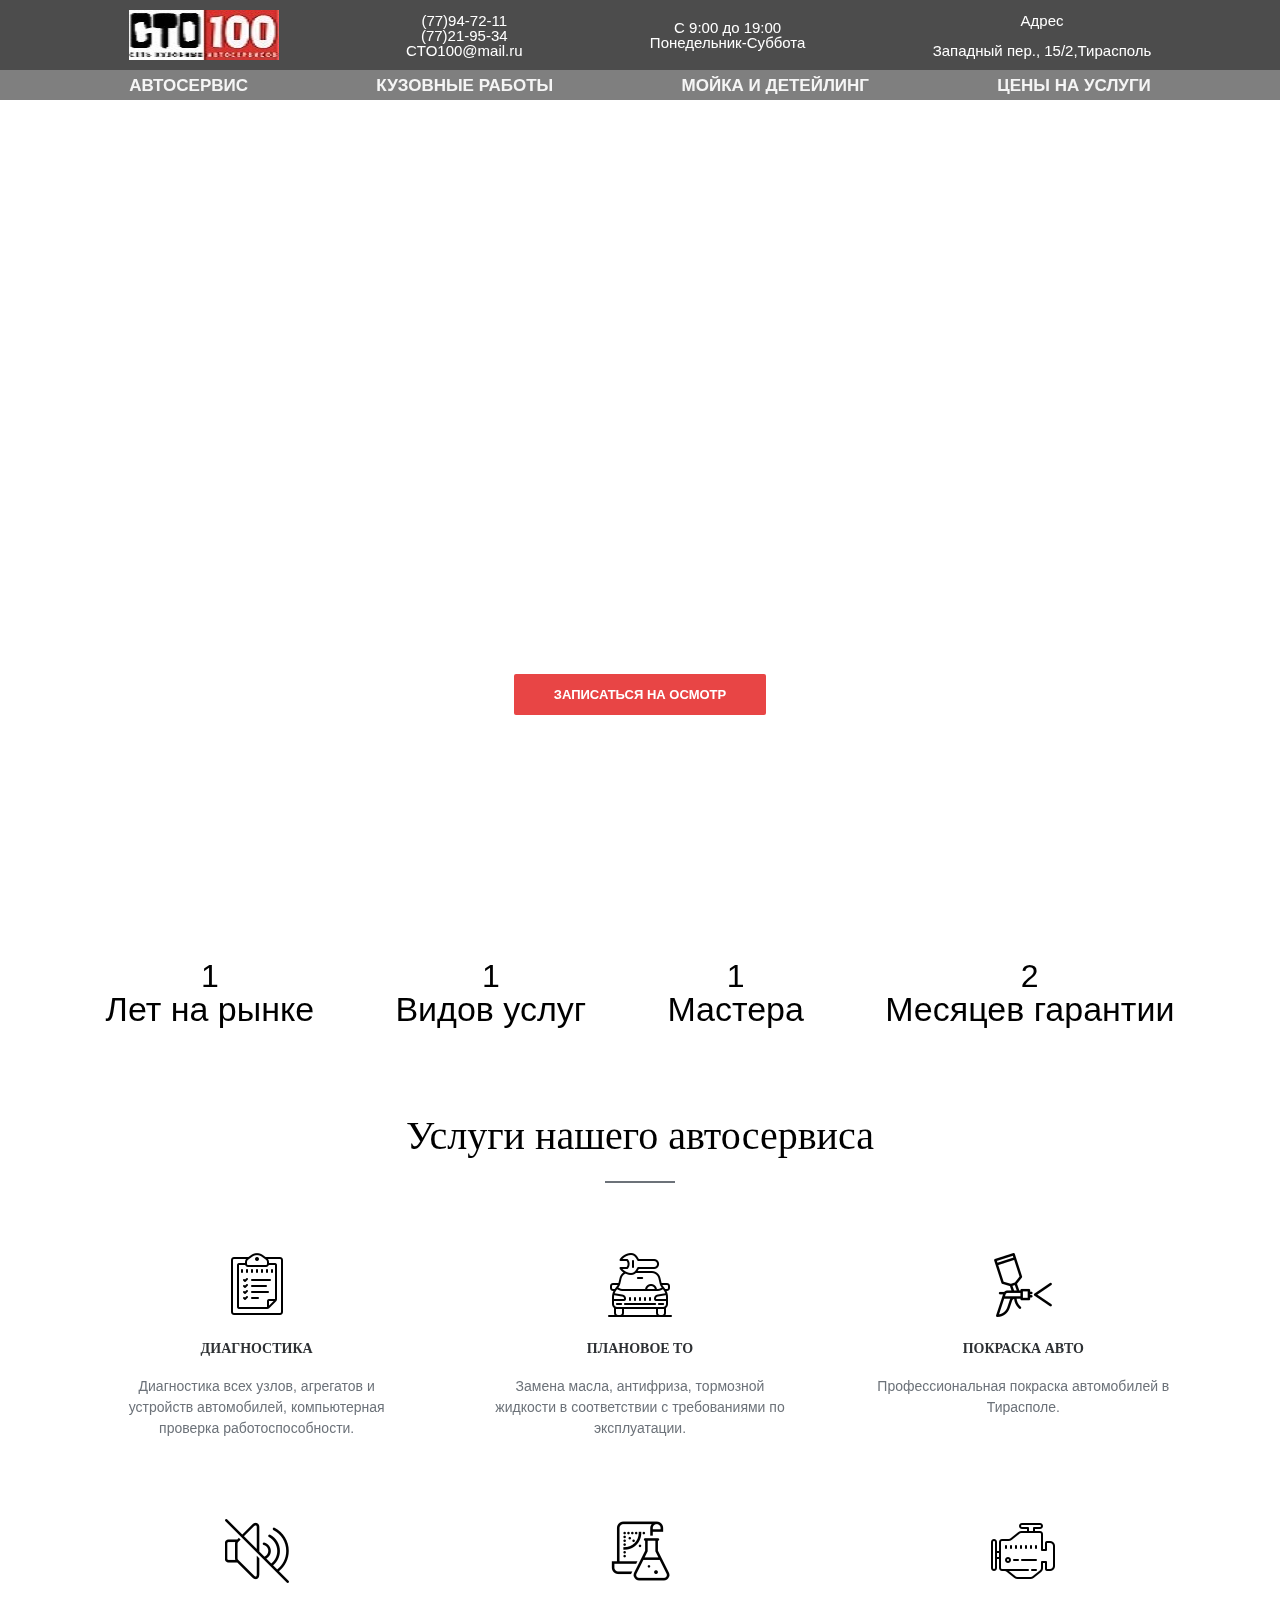
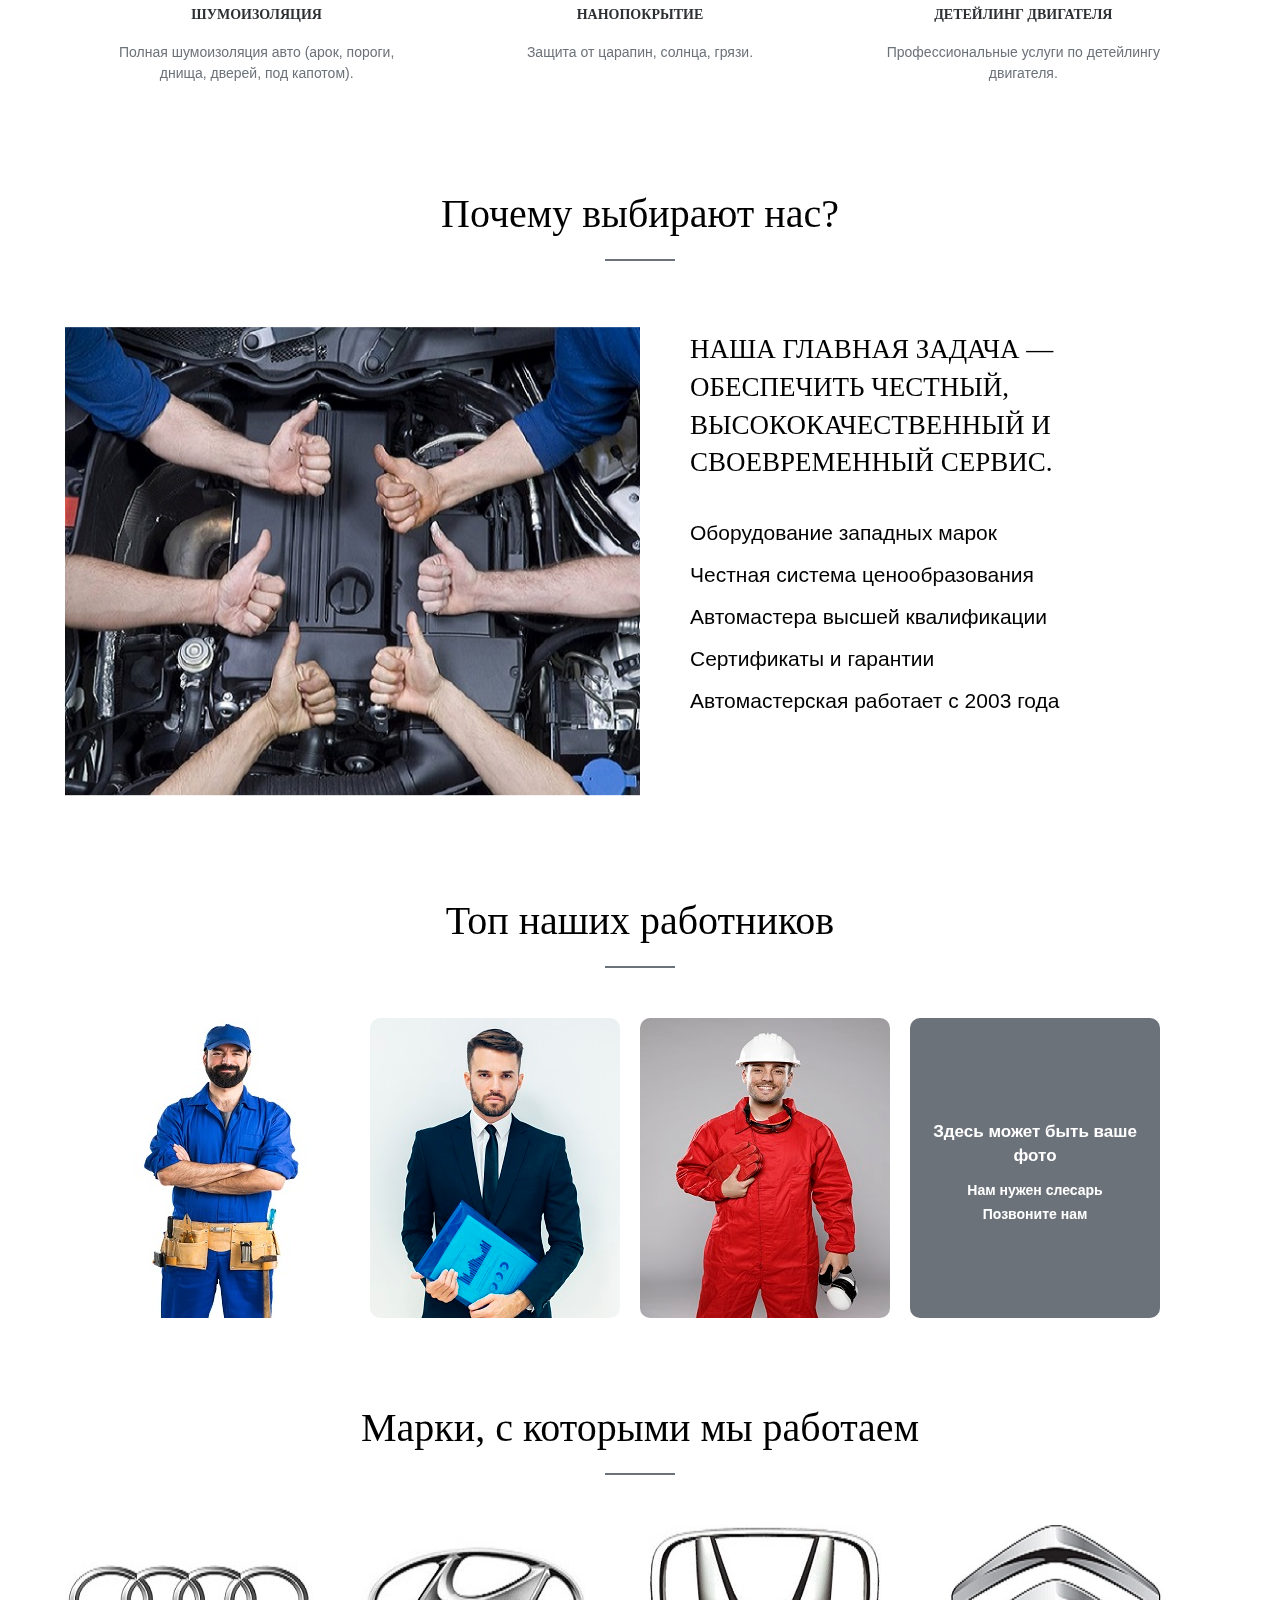
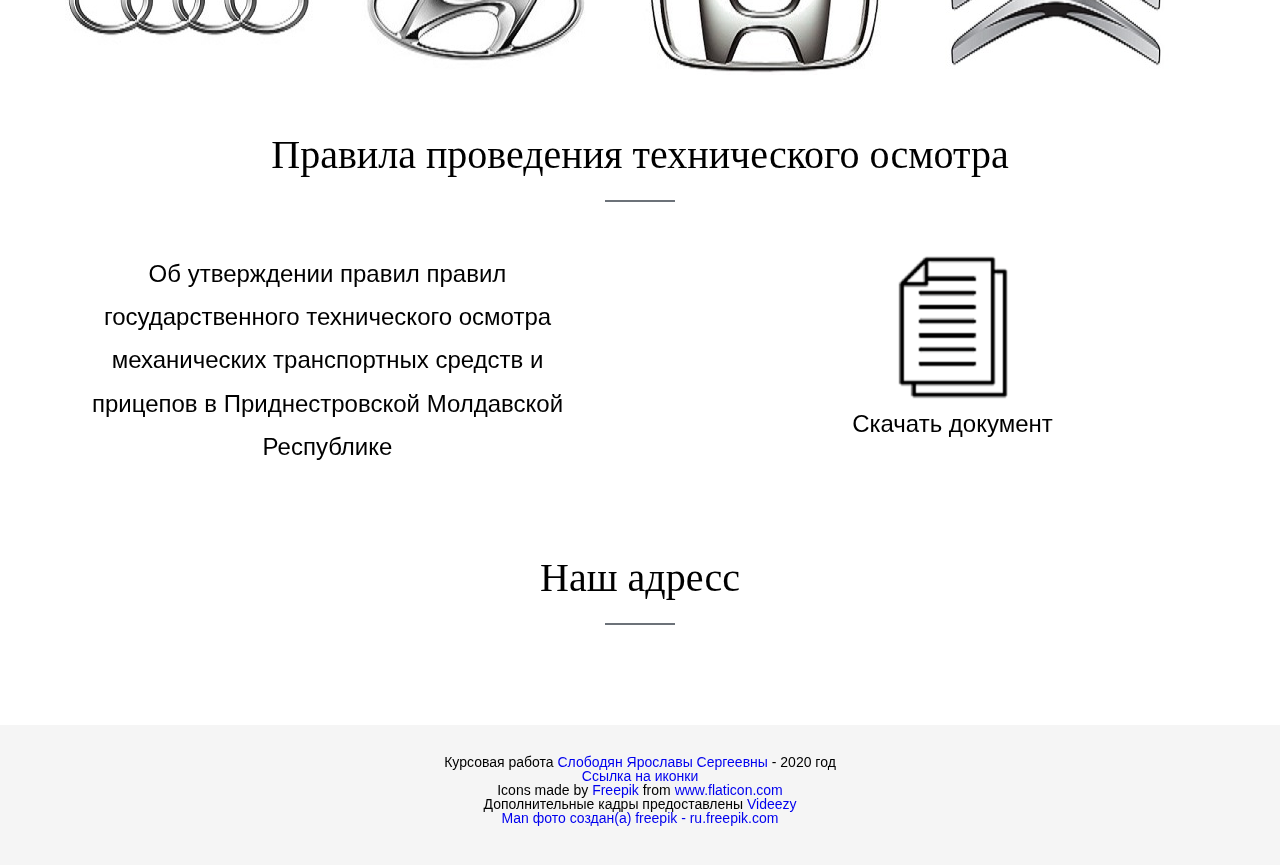
==== commit 5cbd0c31: "адресс" ====
--- a/index.html
+++ b/index.html
@@ -25,10 +25,32 @@
 <meta name="msapplication-TileColor" content="#da532c">
 <meta name="theme-color" content="#ffffff">
 
-
-      
+<!-- Global site tag (gtag.js) - Google Analytics -->
+<script async src="https://www.googletagmanager.com/gtag/js?id=UA-168142857-1"></script>
+<script>
+  window.dataLayer = window.dataLayer || [];
+  function gtag(){dataLayer.push(arguments);}
+  gtag('js', new Date());
+
+  gtag('config', 'UA-168142857-1');
+</script>
+<!-- Yandex.Metrika counter -->
+<script type="text/javascript" >
+  (function(m,e,t,r,i,k,a){m[i]=m[i]||function(){(m[i].a=m[i].a||[]).push(arguments)};
+  m[i].l=1*new Date();k=e.createElement(t),a=e.getElementsByTagName(t)[0],k.async=1,k.src=r,a.parentNode.insertBefore(k,a)})
+  (window, document, "script", "https://mc.yandex.ru/metrika/tag.js", "ym");
+
+  ym(64527025, "init", {
+       clickmap:true,
+       trackLinks:true,
+       accurateTrackBounce:true,
+       webvisor:true
+  });
+</script>
+<noscript><div><img src="https://mc.yandex.ru/watch/64527025" style="position:absolute; left:-9999px;" alt="" /></div></noscript>
+<!-- /Yandex.Metrika counter -->
       <link rel="stylesheet" href="css/style.css">
-  </head>
+</head>
   <body>
     <div class="wrapper">
       <div class="content">
@@ -47,7 +69,7 @@
               <a href="mailto:yaroslavas2001@list.ru">CTO100@mail.ru</a></div>
           </div>
             <div class="schedule"><p>С 9:00 до 19:00</p><p>Понедельник-Суббота</p></div>
-            <div class="address"><p>Адрес</p> <p>Tiraspol </p></div>
+            <div class="address"><p>Адрес</p> <br><p>Западный пер., 15/2,Тирасполь </p></div>
             
           </div>
         </div>
